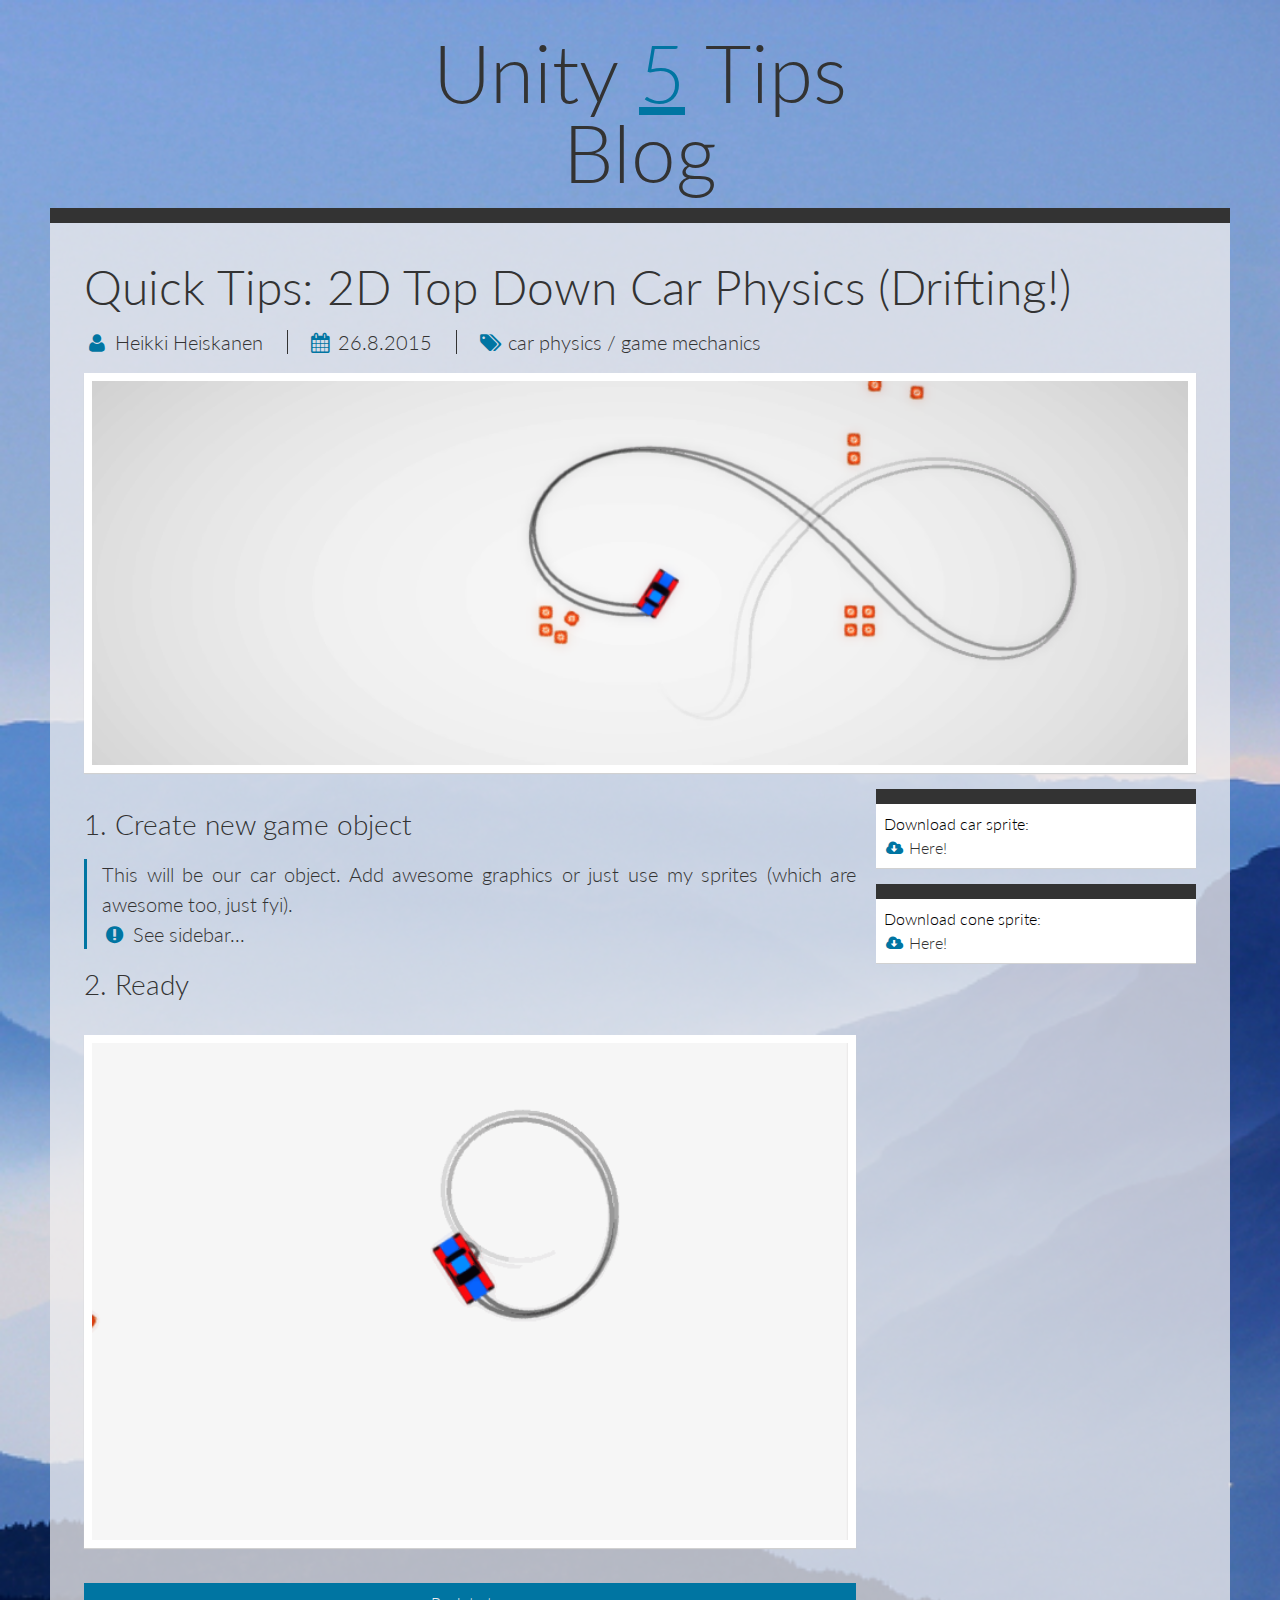
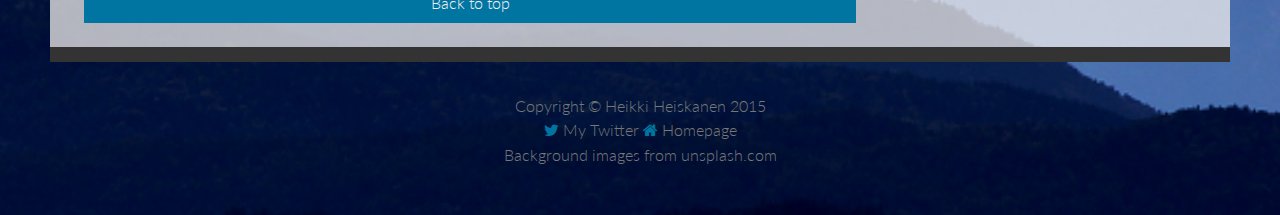
==== 2dcardrift.html @ 42b18392 "vd" ====
<!DOCTYPE html>
<html>
	<head>
		<meta charset='utf-8'>
		<meta http-equiv="X-UA-Compatible" content="chrome=1">
		<meta name="viewport" content="width=device-width, initial-scale=1, minimum-scale=1, maximum-scale=1"/>
		<link href='http://fonts.googleapis.com/css?family=Lato:400,300' rel='stylesheet' type='text/css'>
		<link href='http://fonts.googleapis.com/css?family=Inconsolata' rel='stylesheet' type='text/css'>
		<link rel="stylesheet" type="text/css" href="css/stylesheet.css" media="screen">
		<link rel="stylesheet" type="text/css" href="css/unsemantic.css" media="screen">
		<link rel="stylesheet" href="fa/css/font-awesome.min.css">
		<link rel="shortcut icon" type="image/png" href="images/favicon.png"/>
		<!--[if lt IE 9]>
		<script src="//html5shiv.googlecode.com/svn/trunk/html5.js"></script>
		<![endif]-->
		<title>Unity Blog and Tips</title>
	</head>
	
	<body class="background">
		<div class="grid-container container">
			<!-- Banner -->
			<div class="grid-100 banner">
				<h1><a href="index.html">Unity <span class="blueStyle">5</span> Tips <br>Blog</a></h1>
			</div>
			<!-- post container -->
			<div class="grid-100 grid-parent main_content">
				<!-- single post -->
				<!-- post header -->
				<div class="grid-100 post_header">
					<h2>Quick Tips: 2D Top Down Car Physics (Drifting!)</h2>
				</div>
				<!-- post date -->
				<div class="grid-100 post_date">
					<ul>
						<li><i class="fa fa-user fa-fw"></i> <a href="https://twitter.com/Baserfaz" target="_blank">Heikki Heiskanen</a></li>
						<li><i class="fa fa-calendar fa-fw"></i> 26.8.2015</li>
						<li><i class="fa fa-tags fa-fw"></i> car physics / game mechanics</li>
					</ul>
				</div>
				<!-- post image -->
				<div class="grid-100 post_image">
					<img src="images/topdowncar/01.PNG">
				</div>
				
				<!-- post text -->
				<div class="grid-70 post_text">
					<h3>1. Create new game object</h3>
					<p>This will be our car object. Add awesome graphics or just use my sprites (which are awesome too, just fyi).<br><i class="fa fa-exclamation-circle fa-fw"></i> See sidebar...</p>
					<h3>2. Ready</h3>
					<img src="images/topdowncar/awesome.gif">
				</div>
				
				<!-- post sidebar -->
				<div class="grid-30 sidebar">
					<p>Download car sprite:<br>
					<a href="images/topdowncar/c1.png" target="_blank"><i class="fa fa-cloud-download fa-fw"></i> Here!</a></p>
				</div>
				<div class="grid-30 sidebar">
					<p>Download cone sprite:<br>
					<a href="images/topdowncar/c2.png" target="_blank"><i class="fa fa-cloud-download fa-fw"></i> Here!</a></p>
				</div>
				
				<!-- misc -->
				<div class="grid-70 misc">
					<a href="#top">Back to top</a>
				</div>
			</div>
			
			<!-- footer -->
			<div class="grid-100 footer">
				<p>Copyright &copy; Heikki Heiskanen 2015</p>
				<ul>
					<li><a href="https://twitter.com/Baserfaz" target="_blank"><i class="fa fa-twitter"></i> My Twitter</a></li>
					<li><a href="http://t.co/0btbKLhgQF" target="_blank"><i class="fa fa-home"></i> Homepage</a></li>
				</ul>
				<p><a href="https://unsplash.com/" target="_blank">Background images from unsplash.com</a></p>
			</div>
		
		</div>
	</body>
	
 </html>
---- css/stylesheet.css ----
/* http://meyerweb.com/eric/tools/css/reset/ 
   v2.0 | 20110126
   License: none (public domain)
*/

html, body, div, span, applet, object, iframe,
h1, h2, h3, h4, h5, h6, p, blockquote, pre,
a, abbr, acronym, address, big, cite, code,
del, dfn, em, img, ins, kbd, q, s, samp,
small, strike, strong, sub, sup, tt, var,
b, u, i, center,
dl, dt, dd, ol, ul, li,
fieldset, form, label, legend,
table, caption, tbody, tfoot, thead, tr, th, td,
article, aside, canvas, details, embed, 
figure, figcaption, footer, header, hgroup, 
menu, nav, output, ruby, section, summary,
time, mark, audio, video {
	margin: 0;
	padding: 0;
	border: 0;
	font-size: 100%;
	font: inherit;
	vertical-align: baseline;
}
/* HTML5 display-role reset for older browsers */
article, aside, details, figcaption, figure, 
footer, header, hgroup, menu, nav, section {
	display: block;
}
body {
	line-height: 1;
}
ol, ul {
	list-style: none;
}
blockquote, q {
	quotes: none;
}
blockquote:before, blockquote:after,
q:before, q:after {
	content: '';
	content: none;
}
table {
	border-collapse: collapse;
	border-spacing: 0;
}

/*my stuffs */
a, p, h1, h2, h3, h4, h5, h6, li {
	font-family: 'Lato', sans-serif;
	font-weight: 300;
}

pre {
	font-family: 'Inconsolata', ;
}

* {
	line-height: 1.5;
	box-sizing: border-box;
}

img {
	background: #fff;
	padding: 8px;
	box-shadow: 0px 1px 1px #d1d1d1;
	-webkit-box-shadow: 0px 1px 1px #d1d1d1;
	-moz-box-shadow: 0px 1px 1px #d1d1d1;
}

img:hover {
	opacity: 0.95;
}

pre {
	line-height: 1.5;
	font-size: 1em;
	margin: 1em 0;
	padding: 1em;
	overflow: auto;
	width: auto;
	color: #eee;
	background-color: #333;
}

.background {
	background-image: url('../images/k13.png');
	background-size: cover;
	background-repeat: no-repeat;
	background-position: 50% 0;
}
.container {
	margin: 1em 0;
}

.banner {
	padding: 1em;
	text-align: center;
}

.banner h1 a {
	font-size: 5em;
	color: #333;
}

.banner h1 a:hover {
	text-decoration: underline;
}

.main_content {
	border-top: 15px solid #333;
	border-bottom: 15px solid #333;
	/* background-color: #F0EDEE; */
	background-color: rgba(240, 237, 238, .75); 
	padding: 1.5em !important;
}

.post_display {
	/* background-color: #f9f9f9; */
	background-color: #F5F1ED;
	margin-bottom: 1em;
	padding: 1em !important;

	/* border-radius: 2px;
	-webkit-border-radius: 2px;
	-moz-border-radius: 2px; */
	
	box-shadow: 0px 1px 1px #ccc;
	-webkit-box-shadow: 0px 1px 1px #ccc;
	-moz-box-shadow: 0px 1px 1px #ccc;
}

.post_display img:hover {
	cursor: pointer;
}

.read_more {
	margin: 1em 0;
}

.read_more a {
	line-height: 1.5;
	font-size: 1.25em;
	color: #333;
}

.read_more a:hover {
	text-decoration: underline;
}

.post_header {
	margin: 1em 0;
}
.post_header h2 {
	text-align: left;
	font-size: 3em;
	color: #333;
	display: inline;
}
.post_header a{
	text-align: left;
	font-size: 1em;
	color: #333;
	display: inline;
}

.post_header a:hover {
	text-decoration: underline;
}

.post_image {
	margin-bottom: 1em;
}

.post_image img {
	display: block;
	margin: 0 auto;
	width: 100%;
	height: 400px;
}

.post_date {
	margin: 1em 0;
}

.post_date a {
	color: #333;
}

.post_date a:hover {
	text-decoration: underline;
}

.post_date ul {
    list-style-type: none;
    margin: 0;
    padding: 0;
}

.post_date li {
	display: inline;
	color: #333;
	font-size: 1.25em;
	line-height: 1.5;
	border-left: 1px solid #333;
	padding: 0 1em;
}

.post_date li:first-child {
	border: none;
	padding: 0;
	padding-right: 1em;
}

.post_date p {
	color: #333;
	font-size: 1.25em;
	line-height: 1.5;
}

.post_text {
	margin-bottom: 1em;
}

.post_text img {
	width: 100%;
	margin: 1em 0;
}

.post_text p {
	padding-left: 0.75em;
	border-left: 3px solid #0075A2;
	color: #333;
	line-height: 1.5;
	font-size: 1.25em;
	text-align: justify;
	width: 100%;
}

.post_text h3 {
	line-height: 1.5;
	margin: 0.5em 0;
	font-size: 1.75em;
	color: #333;
}

.sidebar {
	margin-bottom: 1em;
}

.sidebar p {
	border-top: 15px solid #333; 
	background-color: #fff;
	font-size: 1em;
	line-height: 1.5;
	text-align: justify;
	padding: 8px;
	
	box-shadow: 0px 1px 0px #d1d1d1;
	-webkit-box-shadow: 0px 1px 0px #d1d1d1;
	-moz-box-shadow: 0px 1px 0px #d1d1d1;
}

.sidebar a {
	color: #333;
	text-decoration: none;
}

.sidebar a:hover {
	opacity: 0.5;
	text-decoration: underline;
}

.misc_index {
	padding: 0 !important;
}

.misc_index a {
	padding: 0.5em; 
	margin: 0 auto;
	display: block;
	background-color: #0075A2;
	text-align: center;
	line-height: 1.5;
	font-size: 1em;
	text-decoration: none;
	color: #F0EDEE;
}

.misc_index a:hover {
	/* box-shadow: 3px 3px 0 #ccc; */
	opacity: 0.95;
}

.misc a {
	padding: 0.5em; 
	margin: 0 auto;
	display: block;
	background-color: #0075A2;
	text-align: center;
	line-height: 1.5;
	font-size: 1em;
	text-decoration: none;
	color: #F0EDEE;
}

.misc a:hover {
    /* box-shadow: 3px 3px 0 #ccc; */
	opacity: 0.95;
}

.footer {
	line-height: 1.5;
	padding: 2em !important;
	text-align: center;
}

.footer p, a {
	color: #777;
	text-decoration: none;
}

.footer li {
	display: inline;
}

.footer a:hover {
	color: #F0EDEE;
	text-decoration: underline;
}

/* COOL STUFF RIGHTY HERE! */
.blueStyle {
	text-decoration: underline;
	color: #0075A2;
}

.fa {
	color: #0075A2;
}

/*HR STYLEZ */
.style_1 {
	background-color: #0075A2;
	opacity: 0.2;
	border: none;
	height: 5px;
}
.style_2 {
	background-color: #333;
	border: none;
	height: 5px; 
	opacity: 0.1;
	margin: 1em 0;
}

/* OTHER COOL STUFFZ */
::selection {
	background: #252323;
	color: #F5F1ED;
}
::-moz-selection {
	background: #252323;
	color: #F5F1ED;
}
---- css/unsemantic.css ----
/* ================================================================== */
/* This file has a mobile-to-tablet, and tablet-to-desktop breakpoint */
/* ================================================================== */
@media screen and (max-width: 400px) {
  @-ms-viewport {
    width: 320px;
}
}
.clear {
  clear: both;
  display: block;
  overflow: hidden;
  visibility: hidden;
  width: 0;
  height: 0;
}

.grid-container:before, .grid-5:before, .mobile-grid-5:before, .tablet-grid-5:before, .grid-10:before, .mobile-grid-10:before, .tablet-grid-10:before, .grid-15:before, .mobile-grid-15:before, .tablet-grid-15:before, .grid-20:before, .mobile-grid-20:before, .tablet-grid-20:before, .grid-25:before, .mobile-grid-25:before, .tablet-grid-25:before, .grid-30:before, .mobile-grid-30:before, .tablet-grid-30:before, .grid-35:before, .mobile-grid-35:before, .tablet-grid-35:before, .grid-40:before, .mobile-grid-40:before, .tablet-grid-40:before, .grid-45:before, .mobile-grid-45:before, .tablet-grid-45:before, .grid-50:before, .mobile-grid-50:before, .tablet-grid-50:before, .grid-55:before, .mobile-grid-55:before, .tablet-grid-55:before, .grid-60:before, .mobile-grid-60:before, .tablet-grid-60:before, .grid-65:before, .mobile-grid-65:before, .tablet-grid-65:before, .grid-70:before, .mobile-grid-70:before, .tablet-grid-70:before, .grid-75:before, .mobile-grid-75:before, .tablet-grid-75:before, .grid-80:before, .mobile-grid-80:before, .tablet-grid-80:before, .grid-85:before, .mobile-grid-85:before, .tablet-grid-85:before, .grid-90:before, .mobile-grid-90:before, .tablet-grid-90:before, .grid-95:before, .mobile-grid-95:before, .tablet-grid-95:before, .grid-100:before, .mobile-grid-100:before, .tablet-grid-100:before, .grid-33:before, .mobile-grid-33:before, .tablet-grid-33:before, .grid-66:before, .mobile-grid-66:before, .tablet-grid-66:before, .clearfix:before,
.grid-container:after,
.grid-5:after,
.mobile-grid-5:after,
.tablet-grid-5:after,
.grid-10:after,
.mobile-grid-10:after,
.tablet-grid-10:after,
.grid-15:after,
.mobile-grid-15:after,
.tablet-grid-15:after,
.grid-20:after,
.mobile-grid-20:after,
.tablet-grid-20:after,
.grid-25:after,
.mobile-grid-25:after,
.tablet-grid-25:after,
.grid-30:after,
.mobile-grid-30:after,
.tablet-grid-30:after,
.grid-35:after,
.mobile-grid-35:after,
.tablet-grid-35:after,
.grid-40:after,
.mobile-grid-40:after,
.tablet-grid-40:after,
.grid-45:after,
.mobile-grid-45:after,
.tablet-grid-45:after,
.grid-50:after,
.mobile-grid-50:after,
.tablet-grid-50:after,
.grid-55:after,
.mobile-grid-55:after,
.tablet-grid-55:after,
.grid-60:after,
.mobile-grid-60:after,
.tablet-grid-60:after,
.grid-65:after,
.mobile-grid-65:after,
.tablet-grid-65:after,
.grid-70:after,
.mobile-grid-70:after,
.tablet-grid-70:after,
.grid-75:after,
.mobile-grid-75:after,
.tablet-grid-75:after,
.grid-80:after,
.mobile-grid-80:after,
.tablet-grid-80:after,
.grid-85:after,
.mobile-grid-85:after,
.tablet-grid-85:after,
.grid-90:after,
.mobile-grid-90:after,
.tablet-grid-90:after,
.grid-95:after,
.mobile-grid-95:after,
.tablet-grid-95:after,
.grid-100:after,
.mobile-grid-100:after,
.tablet-grid-100:after,
.grid-33:after,
.mobile-grid-33:after,
.tablet-grid-33:after,
.grid-66:after,
.mobile-grid-66:after,
.tablet-grid-66:after,
.clearfix:after {
  content: ".";
  display: block;
  overflow: hidden;
  visibility: hidden;
  font-size: 0;
  line-height: 0;
  width: 0;
  height: 0;
}

.grid-container:after, .grid-5:after, .mobile-grid-5:after, .tablet-grid-5:after, .grid-10:after, .mobile-grid-10:after, .tablet-grid-10:after, .grid-15:after, .mobile-grid-15:after, .tablet-grid-15:after, .grid-20:after, .mobile-grid-20:after, .tablet-grid-20:after, .grid-25:after, .mobile-grid-25:after, .tablet-grid-25:after, .grid-30:after, .mobile-grid-30:after, .tablet-grid-30:after, .grid-35:after, .mobile-grid-35:after, .tablet-grid-35:after, .grid-40:after, .mobile-grid-40:after, .tablet-grid-40:after, .grid-45:after, .mobile-grid-45:after, .tablet-grid-45:after, .grid-50:after, .mobile-grid-50:after, .tablet-grid-50:after, .grid-55:after, .mobile-grid-55:after, .tablet-grid-55:after, .grid-60:after, .mobile-grid-60:after, .tablet-grid-60:after, .grid-65:after, .mobile-grid-65:after, .tablet-grid-65:after, .grid-70:after, .mobile-grid-70:after, .tablet-grid-70:after, .grid-75:after, .mobile-grid-75:after, .tablet-grid-75:after, .grid-80:after, .mobile-grid-80:after, .tablet-grid-80:after, .grid-85:after, .mobile-grid-85:after, .tablet-grid-85:after, .grid-90:after, .mobile-grid-90:after, .tablet-grid-90:after, .grid-95:after, .mobile-grid-95:after, .tablet-grid-95:after, .grid-100:after, .mobile-grid-100:after, .tablet-grid-100:after, .grid-33:after, .mobile-grid-33:after, .tablet-grid-33:after, .grid-66:after, .mobile-grid-66:after, .tablet-grid-66:after, .clearfix:after {
  clear: both;
}

.grid-container, .grid-5, .mobile-grid-5, .tablet-grid-5, .grid-10, .mobile-grid-10, .tablet-grid-10, .grid-15, .mobile-grid-15, .tablet-grid-15, .grid-20, .mobile-grid-20, .tablet-grid-20, .grid-25, .mobile-grid-25, .tablet-grid-25, .grid-30, .mobile-grid-30, .tablet-grid-30, .grid-35, .mobile-grid-35, .tablet-grid-35, .grid-40, .mobile-grid-40, .tablet-grid-40, .grid-45, .mobile-grid-45, .tablet-grid-45, .grid-50, .mobile-grid-50, .tablet-grid-50, .grid-55, .mobile-grid-55, .tablet-grid-55, .grid-60, .mobile-grid-60, .tablet-grid-60, .grid-65, .mobile-grid-65, .tablet-grid-65, .grid-70, .mobile-grid-70, .tablet-grid-70, .grid-75, .mobile-grid-75, .tablet-grid-75, .grid-80, .mobile-grid-80, .tablet-grid-80, .grid-85, .mobile-grid-85, .tablet-grid-85, .grid-90, .mobile-grid-90, .tablet-grid-90, .grid-95, .mobile-grid-95, .tablet-grid-95, .grid-100, .mobile-grid-100, .tablet-grid-100, .grid-33, .mobile-grid-33, .tablet-grid-33, .grid-66, .mobile-grid-66, .tablet-grid-66, .clearfix {
  /* <IE7> */
  *zoom: 1;
  /* </IE7> */
}

.grid-container {
  margin-left: auto;
  margin-right: auto;
  max-width: 1200px;
  padding-left: 10px;
  padding-right: 10px;
}

.grid-5, .mobile-grid-5, .tablet-grid-5, .grid-10, .mobile-grid-10, .tablet-grid-10, .grid-15, .mobile-grid-15, .tablet-grid-15, .grid-20, .mobile-grid-20, .tablet-grid-20, .grid-25, .mobile-grid-25, .tablet-grid-25, .grid-30, .mobile-grid-30, .tablet-grid-30, .grid-35, .mobile-grid-35, .tablet-grid-35, .grid-40, .mobile-grid-40, .tablet-grid-40, .grid-45, .mobile-grid-45, .tablet-grid-45, .grid-50, .mobile-grid-50, .tablet-grid-50, .grid-55, .mobile-grid-55, .tablet-grid-55, .grid-60, .mobile-grid-60, .tablet-grid-60, .grid-65, .mobile-grid-65, .tablet-grid-65, .grid-70, .mobile-grid-70, .tablet-grid-70, .grid-75, .mobile-grid-75, .tablet-grid-75, .grid-80, .mobile-grid-80, .tablet-grid-80, .grid-85, .mobile-grid-85, .tablet-grid-85, .grid-90, .mobile-grid-90, .tablet-grid-90, .grid-95, .mobile-grid-95, .tablet-grid-95, .grid-100, .mobile-grid-100, .tablet-grid-100, .grid-33, .mobile-grid-33, .tablet-grid-33, .grid-66, .mobile-grid-66, .tablet-grid-66 {
  -moz-box-sizing: border-box;
  -webkit-box-sizing: border-box;
  box-sizing: border-box;
  padding-left: 10px;
  padding-right: 10px;
  /* <IE7> */
  *padding-left: 0;
  *padding-right: 0;
  /* </IE7> */
}
.grid-5 > *, .mobile-grid-5 > *, .tablet-grid-5 > *, .grid-10 > *, .mobile-grid-10 > *, .tablet-grid-10 > *, .grid-15 > *, .mobile-grid-15 > *, .tablet-grid-15 > *, .grid-20 > *, .mobile-grid-20 > *, .tablet-grid-20 > *, .grid-25 > *, .mobile-grid-25 > *, .tablet-grid-25 > *, .grid-30 > *, .mobile-grid-30 > *, .tablet-grid-30 > *, .grid-35 > *, .mobile-grid-35 > *, .tablet-grid-35 > *, .grid-40 > *, .mobile-grid-40 > *, .tablet-grid-40 > *, .grid-45 > *, .mobile-grid-45 > *, .tablet-grid-45 > *, .grid-50 > *, .mobile-grid-50 > *, .tablet-grid-50 > *, .grid-55 > *, .mobile-grid-55 > *, .tablet-grid-55 > *, .grid-60 > *, .mobile-grid-60 > *, .tablet-grid-60 > *, .grid-65 > *, .mobile-grid-65 > *, .tablet-grid-65 > *, .grid-70 > *, .mobile-grid-70 > *, .tablet-grid-70 > *, .grid-75 > *, .mobile-grid-75 > *, .tablet-grid-75 > *, .grid-80 > *, .mobile-grid-80 > *, .tablet-grid-80 > *, .grid-85 > *, .mobile-grid-85 > *, .tablet-grid-85 > *, .grid-90 > *, .mobile-grid-90 > *, .tablet-grid-90 > *, .grid-95 > *, .mobile-grid-95 > *, .tablet-grid-95 > *, .grid-100 > *, .mobile-grid-100 > *, .tablet-grid-100 > *, .grid-33 > *, .mobile-grid-33 > *, .tablet-grid-33 > *, .grid-66 > *, .mobile-grid-66 > *, .tablet-grid-66 > * {
  /* <IE7> */
  *margin-left: expression((!this.className.match(/grid-[1-9]/) && this.currentStyle.display === "block" && this.currentStyle.width === "auto") && "10px");
  *margin-right: expression((!this.className.match(/grid-[1-9]/) && this.currentStyle.display === "block" && this.currentStyle.width === "auto") && "10px");
  /* </IE7> */
}

.grid-parent {
  padding-left: 0;
  padding-right: 0;
}

@media screen and (max-width: 767px) {
  .mobile-push-5, .mobile-pull-5, .mobile-push-10, .mobile-pull-10, .mobile-push-15, .mobile-pull-15, .mobile-push-20, .mobile-pull-20, .mobile-push-25, .mobile-pull-25, .mobile-push-30, .mobile-pull-30, .mobile-push-35, .mobile-pull-35, .mobile-push-40, .mobile-pull-40, .mobile-push-45, .mobile-pull-45, .mobile-push-50, .mobile-pull-50, .mobile-push-55, .mobile-pull-55, .mobile-push-60, .mobile-pull-60, .mobile-push-65, .mobile-pull-65, .mobile-push-70, .mobile-pull-70, .mobile-push-75, .mobile-pull-75, .mobile-push-80, .mobile-pull-80, .mobile-push-85, .mobile-pull-85, .mobile-push-90, .mobile-pull-90, .mobile-push-95, .mobile-pull-95, .mobile-push-33, .mobile-pull-33, .mobile-push-66, .mobile-pull-66 {
    position: relative;
  }

  .hide-on-mobile {
    display: none !important;
  }

  .mobile-grid-5 {
    float: left;
    width: 5%;
    /* <IE7> */
    *width: expression(Math.floor(0.05 * (this.parentNode.offsetWidth - parseFloat(this.parentNode.currentStyle.paddingLeft) - parseFloat(this.parentNode.currentStyle.paddingRight))) + "px");
    /* </IE7> */
  }

  .mobile-prefix-5 {
    margin-left: 5%;
  }

  .mobile-suffix-5 {
    margin-right: 5%;
  }

  .mobile-push-5 {
    left: 5%;
    /* <IE7> */
    *left: expression(Math.floor(0.05 * (this.parentNode.offsetWidth - parseFloat(this.parentNode.currentStyle.paddingLeft) - parseFloat(this.parentNode.currentStyle.paddingRight))) + "px");
    /* </IE7> */
  }

  .mobile-pull-5 {
    left: -5%;
    /* <IE7> */
    *left: expression(Math.floor(-0.05 * (this.parentNode.offsetWidth - parseFloat(this.parentNode.currentStyle.paddingLeft) - parseFloat(this.parentNode.currentStyle.paddingRight))) + "px");
    /* </IE7> */
  }

  .mobile-grid-10 {
    float: left;
    width: 10%;
    /* <IE7> */
    *width: expression(Math.floor(0.1 * (this.parentNode.offsetWidth - parseFloat(this.parentNode.currentStyle.paddingLeft) - parseFloat(this.parentNode.currentStyle.paddingRight))) + "px");
    /* </IE7> */
  }

  .mobile-prefix-10 {
    margin-left: 10%;
  }

  .mobile-suffix-10 {
    margin-right: 10%;
  }

  .mobile-push-10 {
    left: 10%;
    /* <IE7> */
    *left: expression(Math.floor(0.1 * (this.parentNode.offsetWidth - parseFloat(this.parentNode.currentStyle.paddingLeft) - parseFloat(this.parentNode.currentStyle.paddingRight))) + "px");
    /* </IE7> */
  }

  .mobile-pull-10 {
    left: -10%;
    /* <IE7> */
    *left: expression(Math.floor(-0.1 * (this.parentNode.offsetWidth - parseFloat(this.parentNode.currentStyle.paddingLeft) - parseFloat(this.parentNode.currentStyle.paddingRight))) + "px");
    /* </IE7> */
  }

  .mobile-grid-15 {
    float: left;
    width: 15%;
    /* <IE7> */
    *width: expression(Math.floor(0.15 * (this.parentNode.offsetWidth - parseFloat(this.parentNode.currentStyle.paddingLeft) - parseFloat(this.parentNode.currentStyle.paddingRight))) + "px");
    /* </IE7> */
  }

  .mobile-prefix-15 {
    margin-left: 15%;
  }

  .mobile-suffix-15 {
    margin-right: 15%;
  }

  .mobile-push-15 {
    left: 15%;
    /* <IE7> */
    *left: expression(Math.floor(0.15 * (this.parentNode.offsetWidth - parseFloat(this.parentNode.currentStyle.paddingLeft) - parseFloat(this.parentNode.currentStyle.paddingRight))) + "px");
    /* </IE7> */
  }

  .mobile-pull-15 {
    left: -15%;
    /* <IE7> */
    *left: expression(Math.floor(-0.15 * (this.parentNode.offsetWidth - parseFloat(this.parentNode.currentStyle.paddingLeft) - parseFloat(this.parentNode.currentStyle.paddingRight))) + "px");
    /* </IE7> */
  }

  .mobile-grid-20 {
    float: left;
    width: 20%;
    /* <IE7> */
    *width: expression(Math.floor(0.2 * (this.parentNode.offsetWidth - parseFloat(this.parentNode.currentStyle.paddingLeft) - parseFloat(this.parentNode.currentStyle.paddingRight))) + "px");
    /* </IE7> */
  }

  .mobile-prefix-20 {
    margin-left: 20%;
  }

  .mobile-suffix-20 {
    margin-right: 20%;
  }

  .mobile-push-20 {
    left: 20%;
    /* <IE7> */
    *left: expression(Math.floor(0.2 * (this.parentNode.offsetWidth - parseFloat(this.parentNode.currentStyle.paddingLeft) - parseFloat(this.parentNode.currentStyle.paddingRight))) + "px");
    /* </IE7> */
  }

  .mobile-pull-20 {
    left: -20%;
    /* <IE7> */
    *left: expression(Math.floor(-0.2 * (this.parentNode.offsetWidth - parseFloat(this.parentNode.currentStyle.paddingLeft) - parseFloat(this.parentNode.currentStyle.paddingRight))) + "px");
    /* </IE7> */
  }

  .mobile-grid-25 {
    float: left;
    width: 25%;
    /* <IE7> */
    *width: expression(Math.floor(0.25 * (this.parentNode.offsetWidth - parseFloat(this.parentNode.currentStyle.paddingLeft) - parseFloat(this.parentNode.currentStyle.paddingRight))) + "px");
    /* </IE7> */
  }

  .mobile-prefix-25 {
    margin-left: 25%;
  }

  .mobile-suffix-25 {
    margin-right: 25%;
  }

  .mobile-push-25 {
    left: 25%;
    /* <IE7> */
    *left: expression(Math.floor(0.25 * (this.parentNode.offsetWidth - parseFloat(this.parentNode.currentStyle.paddingLeft) - parseFloat(this.parentNode.currentStyle.paddingRight))) + "px");
    /* </IE7> */
  }

  .mobile-pull-25 {
    left: -25%;
    /* <IE7> */
    *left: expression(Math.floor(-0.25 * (this.parentNode.offsetWidth - parseFloat(this.parentNode.currentStyle.paddingLeft) - parseFloat(this.parentNode.currentStyle.paddingRight))) + "px");
    /* </IE7> */
  }

  .mobile-grid-30 {
    float: left;
    width: 30%;
    /* <IE7> */
    *width: expression(Math.floor(0.3 * (this.parentNode.offsetWidth - parseFloat(this.parentNode.currentStyle.paddingLeft) - parseFloat(this.parentNode.currentStyle.paddingRight))) + "px");
    /* </IE7> */
  }

  .mobile-prefix-30 {
    margin-left: 30%;
  }

  .mobile-suffix-30 {
    margin-right: 30%;
  }

  .mobile-push-30 {
    left: 30%;
    /* <IE7> */
    *left: expression(Math.floor(0.3 * (this.parentNode.offsetWidth - parseFloat(this.parentNode.currentStyle.paddingLeft) - parseFloat(this.parentNode.currentStyle.paddingRight))) + "px");
    /* </IE7> */
  }

  .mobile-pull-30 {
    left: -30%;
    /* <IE7> */
    *left: expression(Math.floor(-0.3 * (this.parentNode.offsetWidth - parseFloat(this.parentNode.currentStyle.paddingLeft) - parseFloat(this.parentNode.currentStyle.paddingRight))) + "px");
    /* </IE7> */
  }

  .mobile-grid-35 {
    float: left;
    width: 35%;
    /* <IE7> */
    *width: expression(Math.floor(0.35 * (this.parentNode.offsetWidth - parseFloat(this.parentNode.currentStyle.paddingLeft) - parseFloat(this.parentNode.currentStyle.paddingRight))) + "px");
    /* </IE7> */
  }

  .mobile-prefix-35 {
    margin-left: 35%;
  }

  .mobile-suffix-35 {
    margin-right: 35%;
  }

  .mobile-push-35 {
    left: 35%;
    /* <IE7> */
    *left: expression(Math.floor(0.35 * (this.parentNode.offsetWidth - parseFloat(this.parentNode.currentStyle.paddingLeft) - parseFloat(this.parentNode.currentStyle.paddingRight))) + "px");
    /* </IE7> */
  }

  .mobile-pull-35 {
    left: -35%;
    /* <IE7> */
    *left: expression(Math.floor(-0.35 * (this.parentNode.offsetWidth - parseFloat(this.parentNode.currentStyle.paddingLeft) - parseFloat(this.parentNode.currentStyle.paddingRight))) + "px");
    /* </IE7> */
  }

  .mobile-grid-40 {
    float: left;
    width: 40%;
    /* <IE7> */
    *width: expression(Math.floor(0.4 * (this.parentNode.offsetWidth - parseFloat(this.parentNode.currentStyle.paddingLeft) - parseFloat(this.parentNode.currentStyle.paddingRight))) + "px");
    /* </IE7> */
  }

  .mobile-prefix-40 {
    margin-left: 40%;
  }

  .mobile-suffix-40 {
    margin-right: 40%;
  }

  .mobile-push-40 {
    left: 40%;
    /* <IE7> */
    *left: expression(Math.floor(0.4 * (this.parentNode.offsetWidth - parseFloat(this.parentNode.currentStyle.paddingLeft) - parseFloat(this.parentNode.currentStyle.paddingRight))) + "px");
    /* </IE7> */
  }

  .mobile-pull-40 {
    left: -40%;
    /* <IE7> */
    *left: expression(Math.floor(-0.4 * (this.parentNode.offsetWidth - parseFloat(this.parentNode.currentStyle.paddingLeft) - parseFloat(this.parentNode.currentStyle.paddingRight))) + "px");
    /* </IE7> */
  }

  .mobile-grid-45 {
    float: left;
    width: 45%;
    /* <IE7> */
    *width: expression(Math.floor(0.45 * (this.parentNode.offsetWidth - parseFloat(this.parentNode.currentStyle.paddingLeft) - parseFloat(this.parentNode.currentStyle.paddingRight))) + "px");
    /* </IE7> */
  }

  .mobile-prefix-45 {
    margin-left: 45%;
  }

  .mobile-suffix-45 {
    margin-right: 45%;
  }

  .mobile-push-45 {
    left: 45%;
    /* <IE7> */
    *left: expression(Math.floor(0.45 * (this.parentNode.offsetWidth - parseFloat(this.parentNode.currentStyle.paddingLeft) - parseFloat(this.parentNode.currentStyle.paddingRight))) + "px");
    /* </IE7> */
  }

  .mobile-pull-45 {
    left: -45%;
    /* <IE7> */
    *left: expression(Math.floor(-0.45 * (this.parentNode.offsetWidth - parseFloat(this.parentNode.currentStyle.paddingLeft) - parseFloat(this.parentNode.currentStyle.paddingRight))) + "px");
    /* </IE7> */
  }

  .mobile-grid-50 {
    float: left;
    width: 50%;
    /* <IE7> */
    *width: expression(Math.floor(0.5 * (this.parentNode.offsetWidth - parseFloat(this.parentNode.currentStyle.paddingLeft) - parseFloat(this.parentNode.currentStyle.paddingRight))) + "px");
    /* </IE7> */
  }

  .mobile-prefix-50 {
    margin-left: 50%;
  }

  .mobile-suffix-50 {
    margin-right: 50%;
  }

  .mobile-push-50 {
    left: 50%;
    /* <IE7> */
    *left: expression(Math.floor(0.5 * (this.parentNode.offsetWidth - parseFloat(this.parentNode.currentStyle.paddingLeft) - parseFloat(this.parentNode.currentStyle.paddingRight))) + "px");
    /* </IE7> */
  }

  .mobile-pull-50 {
    left: -50%;
    /* <IE7> */
    *left: expression(Math.floor(-0.5 * (this.parentNode.offsetWidth - parseFloat(this.parentNode.currentStyle.paddingLeft) - parseFloat(this.parentNode.currentStyle.paddingRight))) + "px");
    /* </IE7> */
  }

  .mobile-grid-55 {
    float: left;
    width: 55%;
    /* <IE7> */
    *width: expression(Math.floor(0.55 * (this.parentNode.offsetWidth - parseFloat(this.parentNode.currentStyle.paddingLeft) - parseFloat(this.parentNode.currentStyle.paddingRight))) + "px");
    /* </IE7> */
  }

  .mobile-prefix-55 {
    margin-left: 55%;
  }

  .mobile-suffix-55 {
    margin-right: 55%;
  }

  .mobile-push-55 {
    left: 55%;
    /* <IE7> */
    *left: expression(Math.floor(0.55 * (this.parentNode.offsetWidth - parseFloat(this.parentNode.currentStyle.paddingLeft) - parseFloat(this.parentNode.currentStyle.paddingRight))) + "px");
    /* </IE7> */
  }

  .mobile-pull-55 {
    left: -55%;
    /* <IE7> */
    *left: expression(Math.floor(-0.55 * (this.parentNode.offsetWidth - parseFloat(this.parentNode.currentStyle.paddingLeft) - parseFloat(this.parentNode.currentStyle.paddingRight))) + "px");
    /* </IE7> */
  }

  .mobile-grid-60 {
    float: left;
    width: 60%;
    /* <IE7> */
    *width: expression(Math.floor(0.6 * (this.parentNode.offsetWidth - parseFloat(this.parentNode.currentStyle.paddingLeft) - parseFloat(this.parentNode.currentStyle.paddingRight))) + "px");
    /* </IE7> */
  }

  .mobile-prefix-60 {
    margin-left: 60%;
  }

  .mobile-suffix-60 {
    margin-right: 60%;
  }

  .mobile-push-60 {
    left: 60%;
    /* <IE7> */
    *left: expression(Math.floor(0.6 * (this.parentNode.offsetWidth - parseFloat(this.parentNode.currentStyle.paddingLeft) - parseFloat(this.parentNode.currentStyle.paddingRight))) + "px");
    /* </IE7> */
  }

  .mobile-pull-60 {
    left: -60%;
    /* <IE7> */
    *left: expression(Math.floor(-0.6 * (this.parentNode.offsetWidth - parseFloat(this.parentNode.currentStyle.paddingLeft) - parseFloat(this.parentNode.currentStyle.paddingRight))) + "px");
    /* </IE7> */
  }

  .mobile-grid-65 {
    float: left;
    width: 65%;
    /* <IE7> */
    *width: expression(Math.floor(0.65 * (this.parentNode.offsetWidth - parseFloat(this.parentNode.currentStyle.paddingLeft) - parseFloat(this.parentNode.currentStyle.paddingRight))) + "px");
    /* </IE7> */
  }

  .mobile-prefix-65 {
    margin-left: 65%;
  }

  .mobile-suffix-65 {
    margin-right: 65%;
  }

  .mobile-push-65 {
    left: 65%;
    /* <IE7> */
    *left: expression(Math.floor(0.65 * (this.parentNode.offsetWidth - parseFloat(this.parentNode.currentStyle.paddingLeft) - parseFloat(this.parentNode.currentStyle.paddingRight))) + "px");
    /* </IE7> */
  }

  .mobile-pull-65 {
    left: -65%;
    /* <IE7> */
    *left: expression(Math.floor(-0.65 * (this.parentNode.offsetWidth - parseFloat(this.parentNode.currentStyle.paddingLeft) - parseFloat(this.parentNode.currentStyle.paddingRight))) + "px");
    /* </IE7> */
  }

  .mobile-grid-70 {
    float: left;
    width: 70%;
    /* <IE7> */
    *width: expression(Math.floor(0.7 * (this.parentNode.offsetWidth - parseFloat(this.parentNode.currentStyle.paddingLeft) - parseFloat(this.parentNode.currentStyle.paddingRight))) + "px");
    /* </IE7> */
  }

  .mobile-prefix-70 {
    margin-left: 70%;
  }

  .mobile-suffix-70 {
    margin-right: 70%;
  }

  .mobile-push-70 {
    left: 70%;
    /* <IE7> */
    *left: expression(Math.floor(0.7 * (this.parentNode.offsetWidth - parseFloat(this.parentNode.currentStyle.paddingLeft) - parseFloat(this.parentNode.currentStyle.paddingRight))) + "px");
    /* </IE7> */
  }

  .mobile-pull-70 {
    left: -70%;
    /* <IE7> */
    *left: expression(Math.floor(-0.7 * (this.parentNode.offsetWidth - parseFloat(this.parentNode.currentStyle.paddingLeft) - parseFloat(this.parentNode.currentStyle.paddingRight))) + "px");
    /* </IE7> */
  }

  .mobile-grid-75 {
    float: left;
    width: 75%;
    /* <IE7> */
    *width: expression(Math.floor(0.75 * (this.parentNode.offsetWidth - parseFloat(this.parentNode.currentStyle.paddingLeft) - parseFloat(this.parentNode.currentStyle.paddingRight))) + "px");
    /* </IE7> */
  }

  .mobile-prefix-75 {
    margin-left: 75%;
  }

  .mobile-suffix-75 {
    margin-right: 75%;
  }

  .mobile-push-75 {
    left: 75%;
    /* <IE7> */
    *left: expression(Math.floor(0.75 * (this.parentNode.offsetWidth - parseFloat(this.parentNode.currentStyle.paddingLeft) - parseFloat(this.parentNode.currentStyle.paddingRight))) + "px");
    /* </IE7> */
  }

  .mobile-pull-75 {
    left: -75%;
    /* <IE7> */
    *left: expression(Math.floor(-0.75 * (this.parentNode.offsetWidth - parseFloat(this.parentNode.currentStyle.paddingLeft) - parseFloat(this.parentNode.currentStyle.paddingRight))) + "px");
    /* </IE7> */
  }

  .mobile-grid-80 {
    float: left;
    width: 80%;
    /* <IE7> */
    *width: expression(Math.floor(0.8 * (this.parentNode.offsetWidth - parseFloat(this.parentNode.currentStyle.paddingLeft) - parseFloat(this.parentNode.currentStyle.paddingRight))) + "px");
    /* </IE7> */
  }

  .mobile-prefix-80 {
    margin-left: 80%;
  }

  .mobile-suffix-80 {
    margin-right: 80%;
  }

  .mobile-push-80 {
    left: 80%;
    /* <IE7> */
    *left: expression(Math.floor(0.8 * (this.parentNode.offsetWidth - parseFloat(this.parentNode.currentStyle.paddingLeft) - parseFloat(this.parentNode.currentStyle.paddingRight))) + "px");
    /* </IE7> */
  }

  .mobile-pull-80 {
    left: -80%;
    /* <IE7> */
    *left: expression(Math.floor(-0.8 * (this.parentNode.offsetWidth - parseFloat(this.parentNode.currentStyle.paddingLeft) - parseFloat(this.parentNode.currentStyle.paddingRight))) + "px");
    /* </IE7> */
  }

  .mobile-grid-85 {
    float: left;
    width: 85%;
    /* <IE7> */
    *width: expression(Math.floor(0.85 * (this.parentNode.offsetWidth - parseFloat(this.parentNode.currentStyle.paddingLeft) - parseFloat(this.parentNode.currentStyle.paddingRight))) + "px");
    /* </IE7> */
  }

  .mobile-prefix-85 {
    margin-left: 85%;
  }

  .mobile-suffix-85 {
    margin-right: 85%;
  }

  .mobile-push-85 {
    left: 85%;
    /* <IE7> */
    *left: expression(Math.floor(0.85 * (this.parentNode.offsetWidth - parseFloat(this.parentNode.currentStyle.paddingLeft) - parseFloat(this.parentNode.currentStyle.paddingRight))) + "px");
    /* </IE7> */
  }

  .mobile-pull-85 {
    left: -85%;
    /* <IE7> */
    *left: expression(Math.floor(-0.85 * (this.parentNode.offsetWidth - parseFloat(this.parentNode.currentStyle.paddingLeft) - parseFloat(this.parentNode.currentStyle.paddingRight))) + "px");
    /* </IE7> */
  }

  .mobile-grid-90 {
    float: left;
    width: 90%;
    /* <IE7> */
    *width: expression(Math.floor(0.9 * (this.parentNode.offsetWidth - parseFloat(this.parentNode.currentStyle.paddingLeft) - parseFloat(this.parentNode.currentStyle.paddingRight))) + "px");
    /* </IE7> */
  }

  .mobile-prefix-90 {
    margin-left: 90%;
  }

  .mobile-suffix-90 {
    margin-right: 90%;
  }

  .mobile-push-90 {
    left: 90%;
    /* <IE7> */
    *left: expression(Math.floor(0.9 * (this.parentNode.offsetWidth - parseFloat(this.parentNode.currentStyle.paddingLeft) - parseFloat(this.parentNode.currentStyle.paddingRight))) + "px");
    /* </IE7> */
  }

  .mobile-pull-90 {
    left: -90%;
    /* <IE7> */
    *left: expression(Math.floor(-0.9 * (this.parentNode.offsetWidth - parseFloat(this.parentNode.currentStyle.paddingLeft) - parseFloat(this.parentNode.currentStyle.paddingRight))) + "px");
    /* </IE7> */
  }

  .mobile-grid-95 {
    float: left;
    width: 95%;
    /* <IE7> */
    *width: expression(Math.floor(0.95 * (this.parentNode.offsetWidth - parseFloat(this.parentNode.currentStyle.paddingLeft) - parseFloat(this.parentNode.currentStyle.paddingRight))) + "px");
    /* </IE7> */
  }

  .mobile-prefix-95 {
    margin-left: 95%;
  }

  .mobile-suffix-95 {
    margin-right: 95%;
  }

  .mobile-push-95 {
    left: 95%;
    /* <IE7> */
    *left: expression(Math.floor(0.95 * (this.parentNode.offsetWidth - parseFloat(this.parentNode.currentStyle.paddingLeft) - parseFloat(this.parentNode.currentStyle.paddingRight))) + "px");
    /* </IE7> */
  }

  .mobile-pull-95 {
    left: -95%;
    /* <IE7> */
    *left: expression(Math.floor(-0.95 * (this.parentNode.offsetWidth - parseFloat(this.parentNode.currentStyle.paddingLeft) - parseFloat(this.parentNode.currentStyle.paddingRight))) + "px");
    /* </IE7> */
  }

  .mobile-grid-33 {
    float: left;
    width: 33.33333%;
    /* <IE7> */
    *width: expression(Math.floor(0.33333 * (this.parentNode.offsetWidth - parseFloat(this.parentNode.currentStyle.paddingLeft) - parseFloat(this.parentNode.currentStyle.paddingRight))) + "px");
    /* </IE7> */
  }

  .mobile-prefix-33 {
    margin-left: 33.33333%;
  }

  .mobile-suffix-33 {
    margin-right: 33.33333%;
  }

  .mobile-push-33 {
    left: 33.33333%;
    /* <IE7> */
    *left: expression(Math.floor(0.33333 * (this.parentNode.offsetWidth - parseFloat(this.parentNode.currentStyle.paddingLeft) - parseFloat(this.parentNode.currentStyle.paddingRight))) + "px");
    /* </IE7> */
  }

  .mobile-pull-33 {
    left: -33.33333%;
    /* <IE7> */
    *left: expression(Math.floor(-0.33333 * (this.parentNode.offsetWidth - parseFloat(this.parentNode.currentStyle.paddingLeft) - parseFloat(this.parentNode.currentStyle.paddingRight))) + "px");
    /* </IE7> */
  }

  .mobile-grid-66 {
    float: left;
    width: 66.66667%;
    /* <IE7> */
    *width: expression(Math.floor(0.66667 * (this.parentNode.offsetWidth - parseFloat(this.parentNode.currentStyle.paddingLeft) - parseFloat(this.parentNode.currentStyle.paddingRight))) + "px");
    /* </IE7> */
  }

  .mobile-prefix-66 {
    margin-left: 66.66667%;
  }

  .mobile-suffix-66 {
    margin-right: 66.66667%;
  }

  .mobile-push-66 {
    left: 66.66667%;
    /* <IE7> */
    *left: expression(Math.floor(0.66667 * (this.parentNode.offsetWidth - parseFloat(this.parentNode.currentStyle.paddingLeft) - parseFloat(this.parentNode.currentStyle.paddingRight))) + "px");
    /* </IE7> */
  }

  .mobile-pull-66 {
    left: -66.66667%;
    /* <IE7> */
    *left: expression(Math.floor(-0.66667 * (this.parentNode.offsetWidth - parseFloat(this.parentNode.currentStyle.paddingLeft) - parseFloat(this.parentNode.currentStyle.paddingRight))) + "px");
    /* </IE7> */
  }

  .mobile-grid-100 {
    clear: both;
    width: 100%;
  }
}
@media screen and (min-width: 768px) and (max-width: 1024px) {
  .tablet-push-5, .tablet-pull-5, .tablet-push-10, .tablet-pull-10, .tablet-push-15, .tablet-pull-15, .tablet-push-20, .tablet-pull-20, .tablet-push-25, .tablet-pull-25, .tablet-push-30, .tablet-pull-30, .tablet-push-35, .tablet-pull-35, .tablet-push-40, .tablet-pull-40, .tablet-push-45, .tablet-pull-45, .tablet-push-50, .tablet-pull-50, .tablet-push-55, .tablet-pull-55, .tablet-push-60, .tablet-pull-60, .tablet-push-65, .tablet-pull-65, .tablet-push-70, .tablet-pull-70, .tablet-push-75, .tablet-pull-75, .tablet-push-80, .tablet-pull-80, .tablet-push-85, .tablet-pull-85, .tablet-push-90, .tablet-pull-90, .tablet-push-95, .tablet-pull-95, .tablet-push-33, .tablet-pull-33, .tablet-push-66, .tablet-pull-66 {
    position: relative;
  }

  .hide-on-tablet {
    display: none !important;
  }

  .tablet-grid-5 {
    float: left;
    width: 5%;
    /* <IE7> */
    *width: expression(Math.floor(0.05 * (this.parentNode.offsetWidth - parseFloat(this.parentNode.currentStyle.paddingLeft) - parseFloat(this.parentNode.currentStyle.paddingRight))) + "px");
    /* </IE7> */
  }

  .tablet-prefix-5 {
    margin-left: 5%;
  }

  .tablet-suffix-5 {
    margin-right: 5%;
  }

  .tablet-push-5 {
    left: 5%;
    /* <IE7> */
    *left: expression(Math.floor(0.05 * (this.parentNode.offsetWidth - parseFloat(this.parentNode.currentStyle.paddingLeft) - parseFloat(this.parentNode.currentStyle.paddingRight))) + "px");
    /* </IE7> */
  }

  .tablet-pull-5 {
    left: -5%;
    /* <IE7> */
    *left: expression(Math.floor(-0.05 * (this.parentNode.offsetWidth - parseFloat(this.parentNode.currentStyle.paddingLeft) - parseFloat(this.parentNode.currentStyle.paddingRight))) + "px");
    /* </IE7> */
  }

  .tablet-grid-10 {
    float: left;
    width: 10%;
    /* <IE7> */
    *width: expression(Math.floor(0.1 * (this.parentNode.offsetWidth - parseFloat(this.parentNode.currentStyle.paddingLeft) - parseFloat(this.parentNode.currentStyle.paddingRight))) + "px");
    /* </IE7> */
  }

  .tablet-prefix-10 {
    margin-left: 10%;
  }

  .tablet-suffix-10 {
    margin-right: 10%;
  }

  .tablet-push-10 {
    left: 10%;
    /* <IE7> */
    *left: expression(Math.floor(0.1 * (this.parentNode.offsetWidth - parseFloat(this.parentNode.currentStyle.paddingLeft) - parseFloat(this.parentNode.currentStyle.paddingRight))) + "px");
    /* </IE7> */
  }

  .tablet-pull-10 {
    left: -10%;
    /* <IE7> */
    *left: expression(Math.floor(-0.1 * (this.parentNode.offsetWidth - parseFloat(this.parentNode.currentStyle.paddingLeft) - parseFloat(this.parentNode.currentStyle.paddingRight))) + "px");
    /* </IE7> */
  }

  .tablet-grid-15 {
    float: left;
    width: 15%;
    /* <IE7> */
    *width: expression(Math.floor(0.15 * (this.parentNode.offsetWidth - parseFloat(this.parentNode.currentStyle.paddingLeft) - parseFloat(this.parentNode.currentStyle.paddingRight))) + "px");
    /* </IE7> */
  }

  .tablet-prefix-15 {
    margin-left: 15%;
  }

  .tablet-suffix-15 {
    margin-right: 15%;
  }

  .tablet-push-15 {
    left: 15%;
    /* <IE7> */
    *left: expression(Math.floor(0.15 * (this.parentNode.offsetWidth - parseFloat(this.parentNode.currentStyle.paddingLeft) - parseFloat(this.parentNode.currentStyle.paddingRight))) + "px");
    /* </IE7> */
  }

  .tablet-pull-15 {
    left: -15%;
    /* <IE7> */
    *left: expression(Math.floor(-0.15 * (this.parentNode.offsetWidth - parseFloat(this.parentNode.currentStyle.paddingLeft) - parseFloat(this.parentNode.currentStyle.paddingRight))) + "px");
    /* </IE7> */
  }

  .tablet-grid-20 {
    float: left;
    width: 20%;
    /* <IE7> */
    *width: expression(Math.floor(0.2 * (this.parentNode.offsetWidth - parseFloat(this.parentNode.currentStyle.paddingLeft) - parseFloat(this.parentNode.currentStyle.paddingRight))) + "px");
    /* </IE7> */
  }

  .tablet-prefix-20 {
    margin-left: 20%;
  }

  .tablet-suffix-20 {
    margin-right: 20%;
  }

  .tablet-push-20 {
    left: 20%;
    /* <IE7> */
    *left: expression(Math.floor(0.2 * (this.parentNode.offsetWidth - parseFloat(this.parentNode.currentStyle.paddingLeft) - parseFloat(this.parentNode.currentStyle.paddingRight))) + "px");
    /* </IE7> */
  }

  .tablet-pull-20 {
    left: -20%;
    /* <IE7> */
    *left: expression(Math.floor(-0.2 * (this.parentNode.offsetWidth - parseFloat(this.parentNode.currentStyle.paddingLeft) - parseFloat(this.parentNode.currentStyle.paddingRight))) + "px");
    /* </IE7> */
  }

  .tablet-grid-25 {
    float: left;
    width: 25%;
    /* <IE7> */
    *width: expression(Math.floor(0.25 * (this.parentNode.offsetWidth - parseFloat(this.parentNode.currentStyle.paddingLeft) - parseFloat(this.parentNode.currentStyle.paddingRight))) + "px");
    /* </IE7> */
  }

  .tablet-prefix-25 {
    margin-left: 25%;
  }

  .tablet-suffix-25 {
    margin-right: 25%;
  }

  .tablet-push-25 {
    left: 25%;
    /* <IE7> */
    *left: expression(Math.floor(0.25 * (this.parentNode.offsetWidth - parseFloat(this.parentNode.currentStyle.paddingLeft) - parseFloat(this.parentNode.currentStyle.paddingRight))) + "px");
    /* </IE7> */
  }

  .tablet-pull-25 {
    left: -25%;
    /* <IE7> */
    *left: expression(Math.floor(-0.25 * (this.parentNode.offsetWidth - parseFloat(this.parentNode.currentStyle.paddingLeft) - parseFloat(this.parentNode.currentStyle.paddingRight))) + "px");
    /* </IE7> */
  }

  .tablet-grid-30 {
    float: left;
    width: 30%;
    /* <IE7> */
    *width: expression(Math.floor(0.3 * (this.parentNode.offsetWidth - parseFloat(this.parentNode.currentStyle.paddingLeft) - parseFloat(this.parentNode.currentStyle.paddingRight))) + "px");
    /* </IE7> */
  }

  .tablet-prefix-30 {
    margin-left: 30%;
  }

  .tablet-suffix-30 {
    margin-right: 30%;
  }

  .tablet-push-30 {
    left: 30%;
    /* <IE7> */
    *left: expression(Math.floor(0.3 * (this.parentNode.offsetWidth - parseFloat(this.parentNode.currentStyle.paddingLeft) - parseFloat(this.parentNode.currentStyle.paddingRight))) + "px");
    /* </IE7> */
  }

  .tablet-pull-30 {
    left: -30%;
    /* <IE7> */
    *left: expression(Math.floor(-0.3 * (this.parentNode.offsetWidth - parseFloat(this.parentNode.currentStyle.paddingLeft) - parseFloat(this.parentNode.currentStyle.paddingRight))) + "px");
    /* </IE7> */
  }

  .tablet-grid-35 {
    float: left;
    width: 35%;
    /* <IE7> */
    *width: expression(Math.floor(0.35 * (this.parentNode.offsetWidth - parseFloat(this.parentNode.currentStyle.paddingLeft) - parseFloat(this.parentNode.currentStyle.paddingRight))) + "px");
    /* </IE7> */
  }

  .tablet-prefix-35 {
    margin-left: 35%;
  }

  .tablet-suffix-35 {
    margin-right: 35%;
  }

  .tablet-push-35 {
    left: 35%;
    /* <IE7> */
    *left: expression(Math.floor(0.35 * (this.parentNode.offsetWidth - parseFloat(this.parentNode.currentStyle.paddingLeft) - parseFloat(this.parentNode.currentStyle.paddingRight))) + "px");
    /* </IE7> */
  }

  .tablet-pull-35 {
    left: -35%;
    /* <IE7> */
    *left: expression(Math.floor(-0.35 * (this.parentNode.offsetWidth - parseFloat(this.parentNode.currentStyle.paddingLeft) - parseFloat(this.parentNode.currentStyle.paddingRight))) + "px");
    /* </IE7> */
  }

  .tablet-grid-40 {
    float: left;
    width: 40%;
    /* <IE7> */
    *width: expression(Math.floor(0.4 * (this.parentNode.offsetWidth - parseFloat(this.parentNode.currentStyle.paddingLeft) - parseFloat(this.parentNode.currentStyle.paddingRight))) + "px");
    /* </IE7> */
  }

  .tablet-prefix-40 {
    margin-left: 40%;
  }

  .tablet-suffix-40 {
    margin-right: 40%;
  }

  .tablet-push-40 {
    left: 40%;
    /* <IE7> */
    *left: expression(Math.floor(0.4 * (this.parentNode.offsetWidth - parseFloat(this.parentNode.currentStyle.paddingLeft) - parseFloat(this.parentNode.currentStyle.paddingRight))) + "px");
    /* </IE7> */
  }

  .tablet-pull-40 {
    left: -40%;
    /* <IE7> */
    *left: expression(Math.floor(-0.4 * (this.parentNode.offsetWidth - parseFloat(this.parentNode.currentStyle.paddingLeft) - parseFloat(this.parentNode.currentStyle.paddingRight))) + "px");
    /* </IE7> */
  }

  .tablet-grid-45 {
    float: left;
    width: 45%;
    /* <IE7> */
    *width: expression(Math.floor(0.45 * (this.parentNode.offsetWidth - parseFloat(this.parentNode.currentStyle.paddingLeft) - parseFloat(this.parentNode.currentStyle.paddingRight))) + "px");
    /* </IE7> */
  }

  .tablet-prefix-45 {
    margin-left: 45%;
  }

  .tablet-suffix-45 {
    margin-right: 45%;
  }

  .tablet-push-45 {
    left: 45%;
    /* <IE7> */
    *left: expression(Math.floor(0.45 * (this.parentNode.offsetWidth - parseFloat(this.parentNode.currentStyle.paddingLeft) - parseFloat(this.parentNode.currentStyle.paddingRight))) + "px");
    /* </IE7> */
  }

  .tablet-pull-45 {
    left: -45%;
    /* <IE7> */
    *left: expression(Math.floor(-0.45 * (this.parentNode.offsetWidth - parseFloat(this.parentNode.currentStyle.paddingLeft) - parseFloat(this.parentNode.currentStyle.paddingRight))) + "px");
    /* </IE7> */
  }

  .tablet-grid-50 {
    float: left;
    width: 50%;
    /* <IE7> */
    *width: expression(Math.floor(0.5 * (this.parentNode.offsetWidth - parseFloat(this.parentNode.currentStyle.paddingLeft) - parseFloat(this.parentNode.currentStyle.paddingRight))) + "px");
    /* </IE7> */
  }

  .tablet-prefix-50 {
    margin-left: 50%;
  }

  .tablet-suffix-50 {
    margin-right: 50%;
  }

  .tablet-push-50 {
    left: 50%;
    /* <IE7> */
    *left: expression(Math.floor(0.5 * (this.parentNode.offsetWidth - parseFloat(this.parentNode.currentStyle.paddingLeft) - parseFloat(this.parentNode.currentStyle.paddingRight))) + "px");
    /* </IE7> */
  }

  .tablet-pull-50 {
    left: -50%;
    /* <IE7> */
    *left: expression(Math.floor(-0.5 * (this.parentNode.offsetWidth - parseFloat(this.parentNode.currentStyle.paddingLeft) - parseFloat(this.parentNode.currentStyle.paddingRight))) + "px");
    /* </IE7> */
  }

  .tablet-grid-55 {
    float: left;
    width: 55%;
    /* <IE7> */
    *width: expression(Math.floor(0.55 * (this.parentNode.offsetWidth - parseFloat(this.parentNode.currentStyle.paddingLeft) - parseFloat(this.parentNode.currentStyle.paddingRight))) + "px");
    /* </IE7> */
  }

  .tablet-prefix-55 {
    margin-left: 55%;
  }

  .tablet-suffix-55 {
    margin-right: 55%;
  }

  .tablet-push-55 {
    left: 55%;
    /* <IE7> */
    *left: expression(Math.floor(0.55 * (this.parentNode.offsetWidth - parseFloat(this.parentNode.currentStyle.paddingLeft) - parseFloat(this.parentNode.currentStyle.paddingRight))) + "px");
    /* </IE7> */
  }

  .tablet-pull-55 {
    left: -55%;
    /* <IE7> */
    *left: expression(Math.floor(-0.55 * (this.parentNode.offsetWidth - parseFloat(this.parentNode.currentStyle.paddingLeft) - parseFloat(this.parentNode.currentStyle.paddingRight))) + "px");
    /* </IE7> */
  }

  .tablet-grid-60 {
    float: left;
    width: 60%;
    /* <IE7> */
    *width: expression(Math.floor(0.6 * (this.parentNode.offsetWidth - parseFloat(this.parentNode.currentStyle.paddingLeft) - parseFloat(this.parentNode.currentStyle.paddingRight))) + "px");
    /* </IE7> */
  }

  .tablet-prefix-60 {
    margin-left: 60%;
  }

  .tablet-suffix-60 {
    margin-right: 60%;
  }

  .tablet-push-60 {
    left: 60%;
    /* <IE7> */
    *left: expression(Math.floor(0.6 * (this.parentNode.offsetWidth - parseFloat(this.parentNode.currentStyle.paddingLeft) - parseFloat(this.parentNode.currentStyle.paddingRight))) + "px");
    /* </IE7> */
  }

  .tablet-pull-60 {
    left: -60%;
    /* <IE7> */
    *left: expression(Math.floor(-0.6 * (this.parentNode.offsetWidth - parseFloat(this.parentNode.currentStyle.paddingLeft) - parseFloat(this.parentNode.currentStyle.paddingRight))) + "px");
    /* </IE7> */
  }

  .tablet-grid-65 {
    float: left;
    width: 65%;
    /* <IE7> */
    *width: expression(Math.floor(0.65 * (this.parentNode.offsetWidth - parseFloat(this.parentNode.currentStyle.paddingLeft) - parseFloat(this.parentNode.currentStyle.paddingRight))) + "px");
    /* </IE7> */
  }

  .tablet-prefix-65 {
    margin-left: 65%;
  }

  .tablet-suffix-65 {
    margin-right: 65%;
  }

  .tablet-push-65 {
    left: 65%;
    /* <IE7> */
    *left: expression(Math.floor(0.65 * (this.parentNode.offsetWidth - parseFloat(this.parentNode.currentStyle.paddingLeft) - parseFloat(this.parentNode.currentStyle.paddingRight))) + "px");
    /* </IE7> */
  }

  .tablet-pull-65 {
    left: -65%;
    /* <IE7> */
    *left: expression(Math.floor(-0.65 * (this.parentNode.offsetWidth - parseFloat(this.parentNode.currentStyle.paddingLeft) - parseFloat(this.parentNode.currentStyle.paddingRight))) + "px");
    /* </IE7> */
  }

  .tablet-grid-70 {
    float: left;
    width: 70%;
    /* <IE7> */
    *width: expression(Math.floor(0.7 * (this.parentNode.offsetWidth - parseFloat(this.parentNode.currentStyle.paddingLeft) - parseFloat(this.parentNode.currentStyle.paddingRight))) + "px");
    /* </IE7> */
  }

  .tablet-prefix-70 {
    margin-left: 70%;
  }

  .tablet-suffix-70 {
    margin-right: 70%;
  }

  .tablet-push-70 {
    left: 70%;
    /* <IE7> */
    *left: expression(Math.floor(0.7 * (this.parentNode.offsetWidth - parseFloat(this.parentNode.currentStyle.paddingLeft) - parseFloat(this.parentNode.currentStyle.paddingRight))) + "px");
    /* </IE7> */
  }

  .tablet-pull-70 {
    left: -70%;
    /* <IE7> */
    *left: expression(Math.floor(-0.7 * (this.parentNode.offsetWidth - parseFloat(this.parentNode.currentStyle.paddingLeft) - parseFloat(this.parentNode.currentStyle.paddingRight))) + "px");
    /* </IE7> */
  }

  .tablet-grid-75 {
    float: left;
    width: 75%;
    /* <IE7> */
    *width: expression(Math.floor(0.75 * (this.parentNode.offsetWidth - parseFloat(this.parentNode.currentStyle.paddingLeft) - parseFloat(this.parentNode.currentStyle.paddingRight))) + "px");
    /* </IE7> */
  }

  .tablet-prefix-75 {
    margin-left: 75%;
  }

  .tablet-suffix-75 {
    margin-right: 75%;
  }

  .tablet-push-75 {
    left: 75%;
    /* <IE7> */
    *left: expression(Math.floor(0.75 * (this.parentNode.offsetWidth - parseFloat(this.parentNode.currentStyle.paddingLeft) - parseFloat(this.parentNode.currentStyle.paddingRight))) + "px");
    /* </IE7> */
  }

  .tablet-pull-75 {
    left: -75%;
    /* <IE7> */
    *left: expression(Math.floor(-0.75 * (this.parentNode.offsetWidth - parseFloat(this.parentNode.currentStyle.paddingLeft) - parseFloat(this.parentNode.currentStyle.paddingRight))) + "px");
    /* </IE7> */
  }

  .tablet-grid-80 {
    float: left;
    width: 80%;
    /* <IE7> */
    *width: expression(Math.floor(0.8 * (this.parentNode.offsetWidth - parseFloat(this.parentNode.currentStyle.paddingLeft) - parseFloat(this.parentNode.currentStyle.paddingRight))) + "px");
    /* </IE7> */
  }

  .tablet-prefix-80 {
    margin-left: 80%;
  }

  .tablet-suffix-80 {
    margin-right: 80%;
  }

  .tablet-push-80 {
    left: 80%;
    /* <IE7> */
    *left: expression(Math.floor(0.8 * (this.parentNode.offsetWidth - parseFloat(this.parentNode.currentStyle.paddingLeft) - parseFloat(this.parentNode.currentStyle.paddingRight))) + "px");
    /* </IE7> */
  }

  .tablet-pull-80 {
    left: -80%;
    /* <IE7> */
    *left: expression(Math.floor(-0.8 * (this.parentNode.offsetWidth - parseFloat(this.parentNode.currentStyle.paddingLeft) - parseFloat(this.parentNode.currentStyle.paddingRight))) + "px");
    /* </IE7> */
  }

  .tablet-grid-85 {
    float: left;
    width: 85%;
    /* <IE7> */
    *width: expression(Math.floor(0.85 * (this.parentNode.offsetWidth - parseFloat(this.parentNode.currentStyle.paddingLeft) - parseFloat(this.parentNode.currentStyle.paddingRight))) + "px");
    /* </IE7> */
  }

  .tablet-prefix-85 {
    margin-left: 85%;
  }

  .tablet-suffix-85 {
    margin-right: 85%;
  }

  .tablet-push-85 {
    left: 85%;
    /* <IE7> */
    *left: expression(Math.floor(0.85 * (this.parentNode.offsetWidth - parseFloat(this.parentNode.currentStyle.paddingLeft) - parseFloat(this.parentNode.currentStyle.paddingRight))) + "px");
    /* </IE7> */
  }

  .tablet-pull-85 {
    left: -85%;
    /* <IE7> */
    *left: expression(Math.floor(-0.85 * (this.parentNode.offsetWidth - parseFloat(this.parentNode.currentStyle.paddingLeft) - parseFloat(this.parentNode.currentStyle.paddingRight))) + "px");
    /* </IE7> */
  }

  .tablet-grid-90 {
    float: left;
    width: 90%;
    /* <IE7> */
    *width: expression(Math.floor(0.9 * (this.parentNode.offsetWidth - parseFloat(this.parentNode.currentStyle.paddingLeft) - parseFloat(this.parentNode.currentStyle.paddingRight))) + "px");
    /* </IE7> */
  }

  .tablet-prefix-90 {
    margin-left: 90%;
  }

  .tablet-suffix-90 {
    margin-right: 90%;
  }

  .tablet-push-90 {
    left: 90%;
    /* <IE7> */
    *left: expression(Math.floor(0.9 * (this.parentNode.offsetWidth - parseFloat(this.parentNode.currentStyle.paddingLeft) - parseFloat(this.parentNode.currentStyle.paddingRight))) + "px");
    /* </IE7> */
  }

  .tablet-pull-90 {
    left: -90%;
    /* <IE7> */
    *left: expression(Math.floor(-0.9 * (this.parentNode.offsetWidth - parseFloat(this.parentNode.currentStyle.paddingLeft) - parseFloat(this.parentNode.currentStyle.paddingRight))) + "px");
    /* </IE7> */
  }

  .tablet-grid-95 {
    float: left;
    width: 95%;
    /* <IE7> */
    *width: expression(Math.floor(0.95 * (this.parentNode.offsetWidth - parseFloat(this.parentNode.currentStyle.paddingLeft) - parseFloat(this.parentNode.currentStyle.paddingRight))) + "px");
    /* </IE7> */
  }

  .tablet-prefix-95 {
    margin-left: 95%;
  }

  .tablet-suffix-95 {
    margin-right: 95%;
  }

  .tablet-push-95 {
    left: 95%;
    /* <IE7> */
    *left: expression(Math.floor(0.95 * (this.parentNode.offsetWidth - parseFloat(this.parentNode.currentStyle.paddingLeft) - parseFloat(this.parentNode.currentStyle.paddingRight))) + "px");
    /* </IE7> */
  }

  .tablet-pull-95 {
    left: -95%;
    /* <IE7> */
    *left: expression(Math.floor(-0.95 * (this.parentNode.offsetWidth - parseFloat(this.parentNode.currentStyle.paddingLeft) - parseFloat(this.parentNode.currentStyle.paddingRight))) + "px");
    /* </IE7> */
  }

  .tablet-grid-33 {
    float: left;
    width: 33.33333%;
    /* <IE7> */
    *width: expression(Math.floor(0.33333 * (this.parentNode.offsetWidth - parseFloat(this.parentNode.currentStyle.paddingLeft) - parseFloat(this.parentNode.currentStyle.paddingRight))) + "px");
    /* </IE7> */
  }

  .tablet-prefix-33 {
    margin-left: 33.33333%;
  }

  .tablet-suffix-33 {
    margin-right: 33.33333%;
  }

  .tablet-push-33 {
    left: 33.33333%;
    /* <IE7> */
    *left: expression(Math.floor(0.33333 * (this.parentNode.offsetWidth - parseFloat(this.parentNode.currentStyle.paddingLeft) - parseFloat(this.parentNode.currentStyle.paddingRight))) + "px");
    /* </IE7> */
  }

  .tablet-pull-33 {
    left: -33.33333%;
    /* <IE7> */
    *left: expression(Math.floor(-0.33333 * (this.parentNode.offsetWidth - parseFloat(this.parentNode.currentStyle.paddingLeft) - parseFloat(this.parentNode.currentStyle.paddingRight))) + "px");
    /* </IE7> */
  }

  .tablet-grid-66 {
    float: left;
    width: 66.66667%;
    /* <IE7> */
    *width: expression(Math.floor(0.66667 * (this.parentNode.offsetWidth - parseFloat(this.parentNode.currentStyle.paddingLeft) - parseFloat(this.parentNode.currentStyle.paddingRight))) + "px");
    /* </IE7> */
  }

  .tablet-prefix-66 {
    margin-left: 66.66667%;
  }

  .tablet-suffix-66 {
    margin-right: 66.66667%;
  }

  .tablet-push-66 {
    left: 66.66667%;
    /* <IE7> */
    *left: expression(Math.floor(0.66667 * (this.parentNode.offsetWidth - parseFloat(this.parentNode.currentStyle.paddingLeft) - parseFloat(this.parentNode.currentStyle.paddingRight))) + "px");
    /* </IE7> */
  }

  .tablet-pull-66 {
    left: -66.66667%;
    /* <IE7> */
    *left: expression(Math.floor(-0.66667 * (this.parentNode.offsetWidth - parseFloat(this.parentNode.currentStyle.paddingLeft) - parseFloat(this.parentNode.currentStyle.paddingRight))) + "px");
    /* </IE7> */
  }

  .tablet-grid-100 {
    clear: both;
    width: 100%;
  }
}
@media screen and (min-width: 1025px) {
  .push-5, .pull-5, .push-10, .pull-10, .push-15, .pull-15, .push-20, .pull-20, .push-25, .pull-25, .push-30, .pull-30, .push-35, .pull-35, .push-40, .pull-40, .push-45, .pull-45, .push-50, .pull-50, .push-55, .pull-55, .push-60, .pull-60, .push-65, .pull-65, .push-70, .pull-70, .push-75, .pull-75, .push-80, .pull-80, .push-85, .pull-85, .push-90, .pull-90, .push-95, .pull-95, .push-33, .pull-33, .push-66, .pull-66 {
    position: relative;
  }

  .hide-on-desktop {
    display: none !important;
  }

  .grid-5 {
    float: left;
    width: 5%;
    /* <IE7> */
    *width: expression(Math.floor(0.05 * (this.parentNode.offsetWidth - parseFloat(this.parentNode.currentStyle.paddingLeft) - parseFloat(this.parentNode.currentStyle.paddingRight))) + "px");
    /* </IE7> */
  }

  .prefix-5 {
    margin-left: 5%;
  }

  .suffix-5 {
    margin-right: 5%;
  }

  .push-5 {
    left: 5%;
    /* <IE7> */
    *left: expression(Math.floor(0.05 * (this.parentNode.offsetWidth - parseFloat(this.parentNode.currentStyle.paddingLeft) - parseFloat(this.parentNode.currentStyle.paddingRight))) + "px");
    /* </IE7> */
  }

  .pull-5 {
    left: -5%;
    /* <IE7> */
    *left: expression(Math.floor(-0.05 * (this.parentNode.offsetWidth - parseFloat(this.parentNode.currentStyle.paddingLeft) - parseFloat(this.parentNode.currentStyle.paddingRight))) + "px");
    /* </IE7> */
  }

  .grid-10 {
    float: left;
    width: 10%;
    /* <IE7> */
    *width: expression(Math.floor(0.1 * (this.parentNode.offsetWidth - parseFloat(this.parentNode.currentStyle.paddingLeft) - parseFloat(this.parentNode.currentStyle.paddingRight))) + "px");
    /* </IE7> */
  }

  .prefix-10 {
    margin-left: 10%;
  }

  .suffix-10 {
    margin-right: 10%;
  }

  .push-10 {
    left: 10%;
    /* <IE7> */
    *left: expression(Math.floor(0.1 * (this.parentNode.offsetWidth - parseFloat(this.parentNode.currentStyle.paddingLeft) - parseFloat(this.parentNode.currentStyle.paddingRight))) + "px");
    /* </IE7> */
  }

  .pull-10 {
    left: -10%;
    /* <IE7> */
    *left: expression(Math.floor(-0.1 * (this.parentNode.offsetWidth - parseFloat(this.parentNode.currentStyle.paddingLeft) - parseFloat(this.parentNode.currentStyle.paddingRight))) + "px");
    /* </IE7> */
  }

  .grid-15 {
    float: left;
    width: 15%;
    /* <IE7> */
    *width: expression(Math.floor(0.15 * (this.parentNode.offsetWidth - parseFloat(this.parentNode.currentStyle.paddingLeft) - parseFloat(this.parentNode.currentStyle.paddingRight))) + "px");
    /* </IE7> */
  }

  .prefix-15 {
    margin-left: 15%;
  }

  .suffix-15 {
    margin-right: 15%;
  }

  .push-15 {
    left: 15%;
    /* <IE7> */
    *left: expression(Math.floor(0.15 * (this.parentNode.offsetWidth - parseFloat(this.parentNode.currentStyle.paddingLeft) - parseFloat(this.parentNode.currentStyle.paddingRight))) + "px");
    /* </IE7> */
  }

  .pull-15 {
    left: -15%;
    /* <IE7> */
    *left: expression(Math.floor(-0.15 * (this.parentNode.offsetWidth - parseFloat(this.parentNode.currentStyle.paddingLeft) - parseFloat(this.parentNode.currentStyle.paddingRight))) + "px");
    /* </IE7> */
  }

  .grid-20 {
    float: left;
    width: 20%;
    /* <IE7> */
    *width: expression(Math.floor(0.2 * (this.parentNode.offsetWidth - parseFloat(this.parentNode.currentStyle.paddingLeft) - parseFloat(this.parentNode.currentStyle.paddingRight))) + "px");
    /* </IE7> */
  }

  .prefix-20 {
    margin-left: 20%;
  }

  .suffix-20 {
    margin-right: 20%;
  }

  .push-20 {
    left: 20%;
    /* <IE7> */
    *left: expression(Math.floor(0.2 * (this.parentNode.offsetWidth - parseFloat(this.parentNode.currentStyle.paddingLeft) - parseFloat(this.parentNode.currentStyle.paddingRight))) + "px");
    /* </IE7> */
  }

  .pull-20 {
    left: -20%;
    /* <IE7> */
    *left: expression(Math.floor(-0.2 * (this.parentNode.offsetWidth - parseFloat(this.parentNode.currentStyle.paddingLeft) - parseFloat(this.parentNode.currentStyle.paddingRight))) + "px");
    /* </IE7> */
  }

  .grid-25 {
    float: left;
    width: 25%;
    /* <IE7> */
    *width: expression(Math.floor(0.25 * (this.parentNode.offsetWidth - parseFloat(this.parentNode.currentStyle.paddingLeft) - parseFloat(this.parentNode.currentStyle.paddingRight))) + "px");
    /* </IE7> */
  }

  .prefix-25 {
    margin-left: 25%;
  }

  .suffix-25 {
    margin-right: 25%;
  }

  .push-25 {
    left: 25%;
    /* <IE7> */
    *left: expression(Math.floor(0.25 * (this.parentNode.offsetWidth - parseFloat(this.parentNode.currentStyle.paddingLeft) - parseFloat(this.parentNode.currentStyle.paddingRight))) + "px");
    /* </IE7> */
  }

  .pull-25 {
    left: -25%;
    /* <IE7> */
    *left: expression(Math.floor(-0.25 * (this.parentNode.offsetWidth - parseFloat(this.parentNode.currentStyle.paddingLeft) - parseFloat(this.parentNode.currentStyle.paddingRight))) + "px");
    /* </IE7> */
  }

  .grid-30 {
    float: left;
    width: 30%;
    /* <IE7> */
    *width: expression(Math.floor(0.3 * (this.parentNode.offsetWidth - parseFloat(this.parentNode.currentStyle.paddingLeft) - parseFloat(this.parentNode.currentStyle.paddingRight))) + "px");
    /* </IE7> */
  }

  .prefix-30 {
    margin-left: 30%;
  }

  .suffix-30 {
    margin-right: 30%;
  }

  .push-30 {
    left: 30%;
    /* <IE7> */
    *left: expression(Math.floor(0.3 * (this.parentNode.offsetWidth - parseFloat(this.parentNode.currentStyle.paddingLeft) - parseFloat(this.parentNode.currentStyle.paddingRight))) + "px");
    /* </IE7> */
  }

  .pull-30 {
    left: -30%;
    /* <IE7> */
    *left: expression(Math.floor(-0.3 * (this.parentNode.offsetWidth - parseFloat(this.parentNode.currentStyle.paddingLeft) - parseFloat(this.parentNode.currentStyle.paddingRight))) + "px");
    /* </IE7> */
  }

  .grid-35 {
    float: left;
    width: 35%;
    /* <IE7> */
    *width: expression(Math.floor(0.35 * (this.parentNode.offsetWidth - parseFloat(this.parentNode.currentStyle.paddingLeft) - parseFloat(this.parentNode.currentStyle.paddingRight))) + "px");
    /* </IE7> */
  }

  .prefix-35 {
    margin-left: 35%;
  }

  .suffix-35 {
    margin-right: 35%;
  }

  .push-35 {
    left: 35%;
    /* <IE7> */
    *left: expression(Math.floor(0.35 * (this.parentNode.offsetWidth - parseFloat(this.parentNode.currentStyle.paddingLeft) - parseFloat(this.parentNode.currentStyle.paddingRight))) + "px");
    /* </IE7> */
  }

  .pull-35 {
    left: -35%;
    /* <IE7> */
    *left: expression(Math.floor(-0.35 * (this.parentNode.offsetWidth - parseFloat(this.parentNode.currentStyle.paddingLeft) - parseFloat(this.parentNode.currentStyle.paddingRight))) + "px");
    /* </IE7> */
  }

  .grid-40 {
    float: left;
    width: 40%;
    /* <IE7> */
    *width: expression(Math.floor(0.4 * (this.parentNode.offsetWidth - parseFloat(this.parentNode.currentStyle.paddingLeft) - parseFloat(this.parentNode.currentStyle.paddingRight))) + "px");
    /* </IE7> */
  }

  .prefix-40 {
    margin-left: 40%;
  }

  .suffix-40 {
    margin-right: 40%;
  }

  .push-40 {
    left: 40%;
    /* <IE7> */
    *left: expression(Math.floor(0.4 * (this.parentNode.offsetWidth - parseFloat(this.parentNode.currentStyle.paddingLeft) - parseFloat(this.parentNode.currentStyle.paddingRight))) + "px");
    /* </IE7> */
  }

  .pull-40 {
    left: -40%;
    /* <IE7> */
    *left: expression(Math.floor(-0.4 * (this.parentNode.offsetWidth - parseFloat(this.parentNode.currentStyle.paddingLeft) - parseFloat(this.parentNode.currentStyle.paddingRight))) + "px");
    /* </IE7> */
  }

  .grid-45 {
    float: left;
    width: 45%;
    /* <IE7> */
    *width: expression(Math.floor(0.45 * (this.parentNode.offsetWidth - parseFloat(this.parentNode.currentStyle.paddingLeft) - parseFloat(this.parentNode.currentStyle.paddingRight))) + "px");
    /* </IE7> */
  }

  .prefix-45 {
    margin-left: 45%;
  }

  .suffix-45 {
    margin-right: 45%;
  }

  .push-45 {
    left: 45%;
    /* <IE7> */
    *left: expression(Math.floor(0.45 * (this.parentNode.offsetWidth - parseFloat(this.parentNode.currentStyle.paddingLeft) - parseFloat(this.parentNode.currentStyle.paddingRight))) + "px");
    /* </IE7> */
  }

  .pull-45 {
    left: -45%;
    /* <IE7> */
    *left: expression(Math.floor(-0.45 * (this.parentNode.offsetWidth - parseFloat(this.parentNode.currentStyle.paddingLeft) - parseFloat(this.parentNode.currentStyle.paddingRight))) + "px");
    /* </IE7> */
  }

  .grid-50 {
    float: left;
    width: 50%;
    /* <IE7> */
    *width: expression(Math.floor(0.5 * (this.parentNode.offsetWidth - parseFloat(this.parentNode.currentStyle.paddingLeft) - parseFloat(this.parentNode.currentStyle.paddingRight))) + "px");
    /* </IE7> */
  }

  .prefix-50 {
    margin-left: 50%;
  }

  .suffix-50 {
    margin-right: 50%;
  }

  .push-50 {
    left: 50%;
    /* <IE7> */
    *left: expression(Math.floor(0.5 * (this.parentNode.offsetWidth - parseFloat(this.parentNode.currentStyle.paddingLeft) - parseFloat(this.parentNode.currentStyle.paddingRight))) + "px");
    /* </IE7> */
  }

  .pull-50 {
    left: -50%;
    /* <IE7> */
    *left: expression(Math.floor(-0.5 * (this.parentNode.offsetWidth - parseFloat(this.parentNode.currentStyle.paddingLeft) - parseFloat(this.parentNode.currentStyle.paddingRight))) + "px");
    /* </IE7> */
  }

  .grid-55 {
    float: left;
    width: 55%;
    /* <IE7> */
    *width: expression(Math.floor(0.55 * (this.parentNode.offsetWidth - parseFloat(this.parentNode.currentStyle.paddingLeft) - parseFloat(this.parentNode.currentStyle.paddingRight))) + "px");
    /* </IE7> */
  }

  .prefix-55 {
    margin-left: 55%;
  }

  .suffix-55 {
    margin-right: 55%;
  }

  .push-55 {
    left: 55%;
    /* <IE7> */
    *left: expression(Math.floor(0.55 * (this.parentNode.offsetWidth - parseFloat(this.parentNode.currentStyle.paddingLeft) - parseFloat(this.parentNode.currentStyle.paddingRight))) + "px");
    /* </IE7> */
  }

  .pull-55 {
    left: -55%;
    /* <IE7> */
    *left: expression(Math.floor(-0.55 * (this.parentNode.offsetWidth - parseFloat(this.parentNode.currentStyle.paddingLeft) - parseFloat(this.parentNode.currentStyle.paddingRight))) + "px");
    /* </IE7> */
  }

  .grid-60 {
    float: left;
    width: 60%;
    /* <IE7> */
    *width: expression(Math.floor(0.6 * (this.parentNode.offsetWidth - parseFloat(this.parentNode.currentStyle.paddingLeft) - parseFloat(this.parentNode.currentStyle.paddingRight))) + "px");
    /* </IE7> */
  }

  .prefix-60 {
    margin-left: 60%;
  }

  .suffix-60 {
    margin-right: 60%;
  }

  .push-60 {
    left: 60%;
    /* <IE7> */
    *left: expression(Math.floor(0.6 * (this.parentNode.offsetWidth - parseFloat(this.parentNode.currentStyle.paddingLeft) - parseFloat(this.parentNode.currentStyle.paddingRight))) + "px");
    /* </IE7> */
  }

  .pull-60 {
    left: -60%;
    /* <IE7> */
    *left: expression(Math.floor(-0.6 * (this.parentNode.offsetWidth - parseFloat(this.parentNode.currentStyle.paddingLeft) - parseFloat(this.parentNode.currentStyle.paddingRight))) + "px");
    /* </IE7> */
  }

  .grid-65 {
    float: left;
    width: 65%;
    /* <IE7> */
    *width: expression(Math.floor(0.65 * (this.parentNode.offsetWidth - parseFloat(this.parentNode.currentStyle.paddingLeft) - parseFloat(this.parentNode.currentStyle.paddingRight))) + "px");
    /* </IE7> */
  }

  .prefix-65 {
    margin-left: 65%;
  }

  .suffix-65 {
    margin-right: 65%;
  }

  .push-65 {
    left: 65%;
    /* <IE7> */
    *left: expression(Math.floor(0.65 * (this.parentNode.offsetWidth - parseFloat(this.parentNode.currentStyle.paddingLeft) - parseFloat(this.parentNode.currentStyle.paddingRight))) + "px");
    /* </IE7> */
  }

  .pull-65 {
    left: -65%;
    /* <IE7> */
    *left: expression(Math.floor(-0.65 * (this.parentNode.offsetWidth - parseFloat(this.parentNode.currentStyle.paddingLeft) - parseFloat(this.parentNode.currentStyle.paddingRight))) + "px");
    /* </IE7> */
  }

  .grid-70 {
    float: left;
    width: 70%;
    /* <IE7> */
    *width: expression(Math.floor(0.7 * (this.parentNode.offsetWidth - parseFloat(this.parentNode.currentStyle.paddingLeft) - parseFloat(this.parentNode.currentStyle.paddingRight))) + "px");
    /* </IE7> */
  }

  .prefix-70 {
    margin-left: 70%;
  }

  .suffix-70 {
    margin-right: 70%;
  }

  .push-70 {
    left: 70%;
    /* <IE7> */
    *left: expression(Math.floor(0.7 * (this.parentNode.offsetWidth - parseFloat(this.parentNode.currentStyle.paddingLeft) - parseFloat(this.parentNode.currentStyle.paddingRight))) + "px");
    /* </IE7> */
  }

  .pull-70 {
    left: -70%;
    /* <IE7> */
    *left: expression(Math.floor(-0.7 * (this.parentNode.offsetWidth - parseFloat(this.parentNode.currentStyle.paddingLeft) - parseFloat(this.parentNode.currentStyle.paddingRight))) + "px");
    /* </IE7> */
  }

  .grid-75 {
    float: left;
    width: 75%;
    /* <IE7> */
    *width: expression(Math.floor(0.75 * (this.parentNode.offsetWidth - parseFloat(this.parentNode.currentStyle.paddingLeft) - parseFloat(this.parentNode.currentStyle.paddingRight))) + "px");
    /* </IE7> */
  }

  .prefix-75 {
    margin-left: 75%;
  }

  .suffix-75 {
    margin-right: 75%;
  }

  .push-75 {
    left: 75%;
    /* <IE7> */
    *left: expression(Math.floor(0.75 * (this.parentNode.offsetWidth - parseFloat(this.parentNode.currentStyle.paddingLeft) - parseFloat(this.parentNode.currentStyle.paddingRight))) + "px");
    /* </IE7> */
  }

  .pull-75 {
    left: -75%;
    /* <IE7> */
    *left: expression(Math.floor(-0.75 * (this.parentNode.offsetWidth - parseFloat(this.parentNode.currentStyle.paddingLeft) - parseFloat(this.parentNode.currentStyle.paddingRight))) + "px");
    /* </IE7> */
  }

  .grid-80 {
    float: left;
    width: 80%;
    /* <IE7> */
    *width: expression(Math.floor(0.8 * (this.parentNode.offsetWidth - parseFloat(this.parentNode.currentStyle.paddingLeft) - parseFloat(this.parentNode.currentStyle.paddingRight))) + "px");
    /* </IE7> */
  }

  .prefix-80 {
    margin-left: 80%;
  }

  .suffix-80 {
    margin-right: 80%;
  }

  .push-80 {
    left: 80%;
    /* <IE7> */
    *left: expression(Math.floor(0.8 * (this.parentNode.offsetWidth - parseFloat(this.parentNode.currentStyle.paddingLeft) - parseFloat(this.parentNode.currentStyle.paddingRight))) + "px");
    /* </IE7> */
  }

  .pull-80 {
    left: -80%;
    /* <IE7> */
    *left: expression(Math.floor(-0.8 * (this.parentNode.offsetWidth - parseFloat(this.parentNode.currentStyle.paddingLeft) - parseFloat(this.parentNode.currentStyle.paddingRight))) + "px");
    /* </IE7> */
  }

  .grid-85 {
    float: left;
    width: 85%;
    /* <IE7> */
    *width: expression(Math.floor(0.85 * (this.parentNode.offsetWidth - parseFloat(this.parentNode.currentStyle.paddingLeft) - parseFloat(this.parentNode.currentStyle.paddingRight))) + "px");
    /* </IE7> */
  }

  .prefix-85 {
    margin-left: 85%;
  }

  .suffix-85 {
    margin-right: 85%;
  }

  .push-85 {
    left: 85%;
    /* <IE7> */
    *left: expression(Math.floor(0.85 * (this.parentNode.offsetWidth - parseFloat(this.parentNode.currentStyle.paddingLeft) - parseFloat(this.parentNode.currentStyle.paddingRight))) + "px");
    /* </IE7> */
  }

  .pull-85 {
    left: -85%;
    /* <IE7> */
    *left: expression(Math.floor(-0.85 * (this.parentNode.offsetWidth - parseFloat(this.parentNode.currentStyle.paddingLeft) - parseFloat(this.parentNode.currentStyle.paddingRight))) + "px");
    /* </IE7> */
  }

  .grid-90 {
    float: left;
    width: 90%;
    /* <IE7> */
    *width: expression(Math.floor(0.9 * (this.parentNode.offsetWidth - parseFloat(this.parentNode.currentStyle.paddingLeft) - parseFloat(this.parentNode.currentStyle.paddingRight))) + "px");
    /* </IE7> */
  }

  .prefix-90 {
    margin-left: 90%;
  }

  .suffix-90 {
    margin-right: 90%;
  }

  .push-90 {
    left: 90%;
    /* <IE7> */
    *left: expression(Math.floor(0.9 * (this.parentNode.offsetWidth - parseFloat(this.parentNode.currentStyle.paddingLeft) - parseFloat(this.parentNode.currentStyle.paddingRight))) + "px");
    /* </IE7> */
  }

  .pull-90 {
    left: -90%;
    /* <IE7> */
    *left: expression(Math.floor(-0.9 * (this.parentNode.offsetWidth - parseFloat(this.parentNode.currentStyle.paddingLeft) - parseFloat(this.parentNode.currentStyle.paddingRight))) + "px");
    /* </IE7> */
  }

  .grid-95 {
    float: left;
    width: 95%;
    /* <IE7> */
    *width: expression(Math.floor(0.95 * (this.parentNode.offsetWidth - parseFloat(this.parentNode.currentStyle.paddingLeft) - parseFloat(this.parentNode.currentStyle.paddingRight))) + "px");
    /* </IE7> */
  }

  .prefix-95 {
    margin-left: 95%;
  }

  .suffix-95 {
    margin-right: 95%;
  }

  .push-95 {
    left: 95%;
    /* <IE7> */
    *left: expression(Math.floor(0.95 * (this.parentNode.offsetWidth - parseFloat(this.parentNode.currentStyle.paddingLeft) - parseFloat(this.parentNode.currentStyle.paddingRight))) + "px");
    /* </IE7> */
  }

  .pull-95 {
    left: -95%;
    /* <IE7> */
    *left: expression(Math.floor(-0.95 * (this.parentNode.offsetWidth - parseFloat(this.parentNode.currentStyle.paddingLeft) - parseFloat(this.parentNode.currentStyle.paddingRight))) + "px");
    /* </IE7> */
  }

  .grid-33 {
    float: left;
    width: 33.33333%;
    /* <IE7> */
    *width: expression(Math.floor(0.33333 * (this.parentNode.offsetWidth - parseFloat(this.parentNode.currentStyle.paddingLeft) - parseFloat(this.parentNode.currentStyle.paddingRight))) + "px");
    /* </IE7> */
  }

  .prefix-33 {
    margin-left: 33.33333%;
  }

  .suffix-33 {
    margin-right: 33.33333%;
  }

  .push-33 {
    left: 33.33333%;
    /* <IE7> */
    *left: expression(Math.floor(0.33333 * (this.parentNode.offsetWidth - parseFloat(this.parentNode.currentStyle.paddingLeft) - parseFloat(this.parentNode.currentStyle.paddingRight))) + "px");
    /* </IE7> */
  }

  .pull-33 {
    left: -33.33333%;
    /* <IE7> */
    *left: expression(Math.floor(-0.33333 * (this.parentNode.offsetWidth - parseFloat(this.parentNode.currentStyle.paddingLeft) - parseFloat(this.parentNode.currentStyle.paddingRight))) + "px");
    /* </IE7> */
  }

  .grid-66 {
    float: left;
    width: 66.66667%;
    /* <IE7> */
    *width: expression(Math.floor(0.66667 * (this.parentNode.offsetWidth - parseFloat(this.parentNode.currentStyle.paddingLeft) - parseFloat(this.parentNode.currentStyle.paddingRight))) + "px");
    /* </IE7> */
  }

  .prefix-66 {
    margin-left: 66.66667%;
  }

  .suffix-66 {
    margin-right: 66.66667%;
  }

  .push-66 {
    left: 66.66667%;
    /* <IE7> */
    *left: expression(Math.floor(0.66667 * (this.parentNode.offsetWidth - parseFloat(this.parentNode.currentStyle.paddingLeft) - parseFloat(this.parentNode.currentStyle.paddingRight))) + "px");
    /* </IE7> */
  }

  .pull-66 {
    left: -66.66667%;
    /* <IE7> */
    *left: expression(Math.floor(-0.66667 * (this.parentNode.offsetWidth - parseFloat(this.parentNode.currentStyle.paddingLeft) - parseFloat(this.parentNode.currentStyle.paddingRight))) + "px");
    /* </IE7> */
  }

  .grid-100 {
    clear: both;
    width: 100%;
  }
}
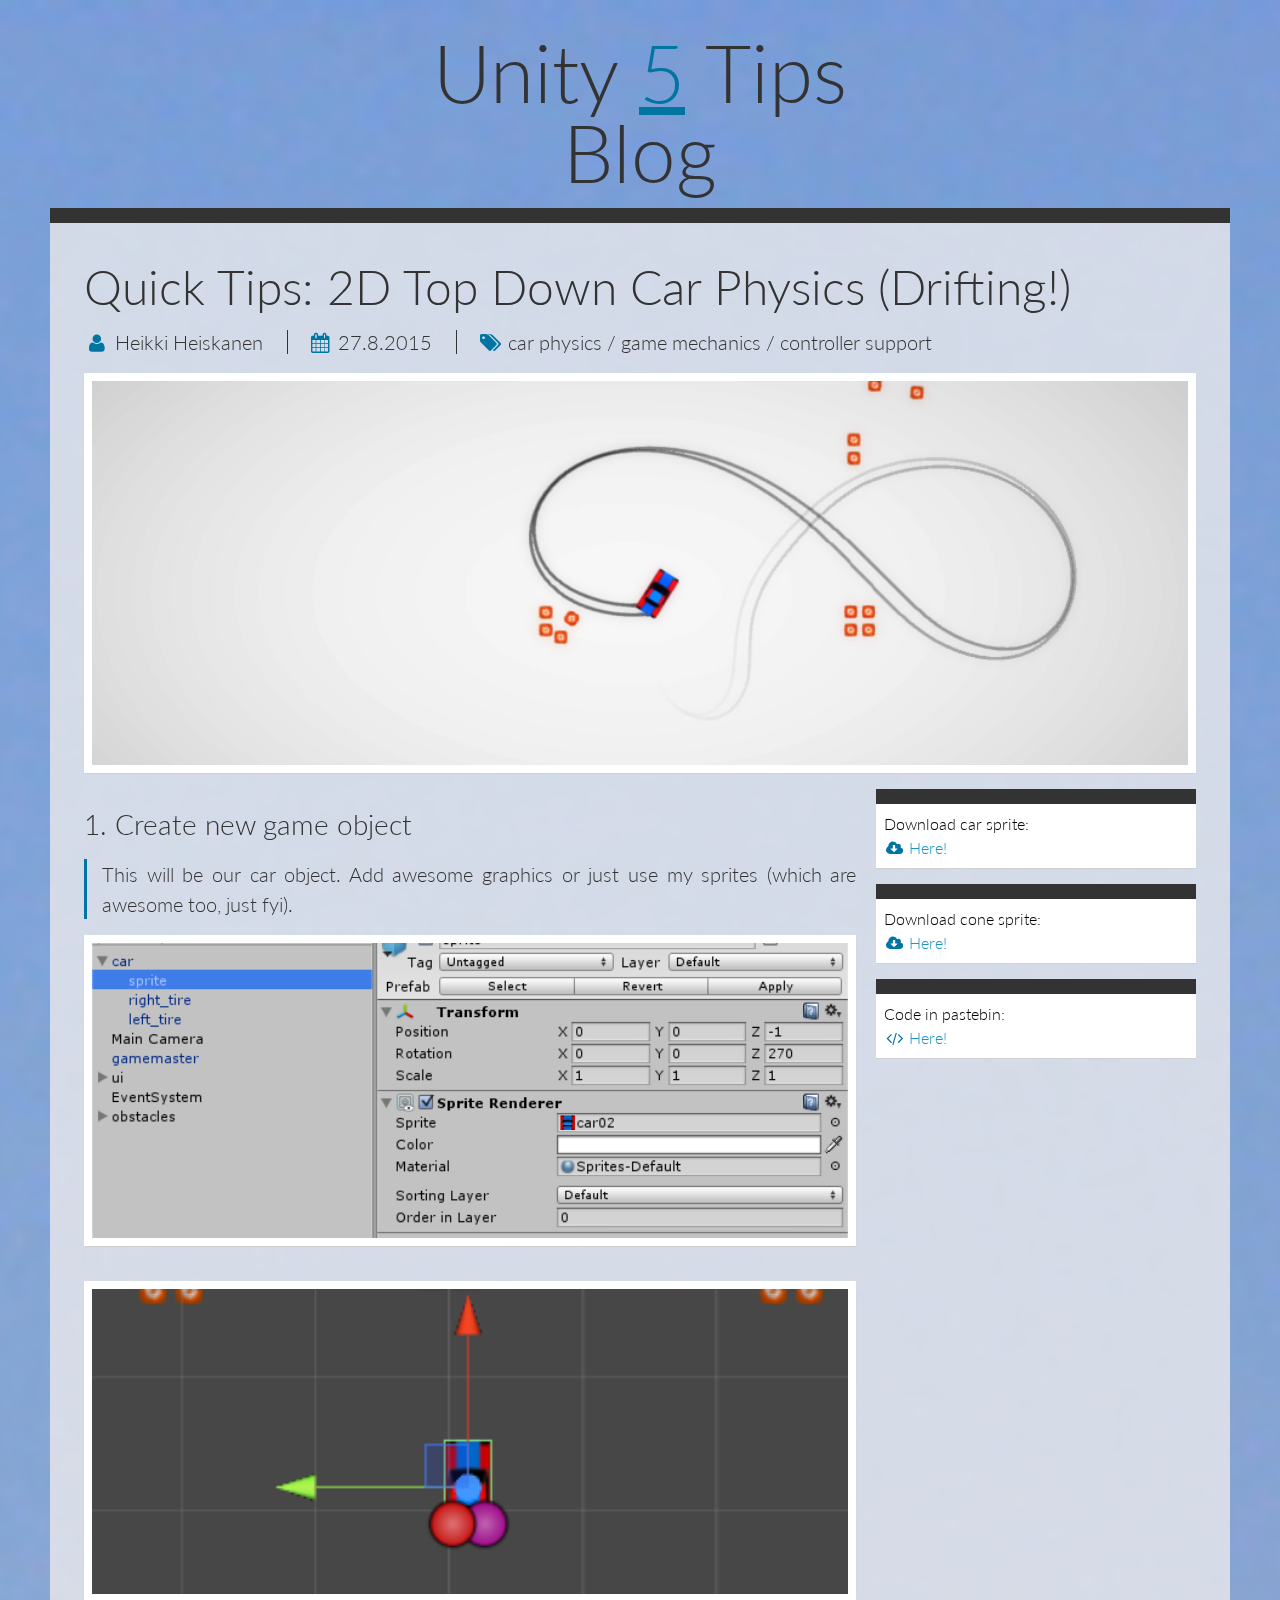
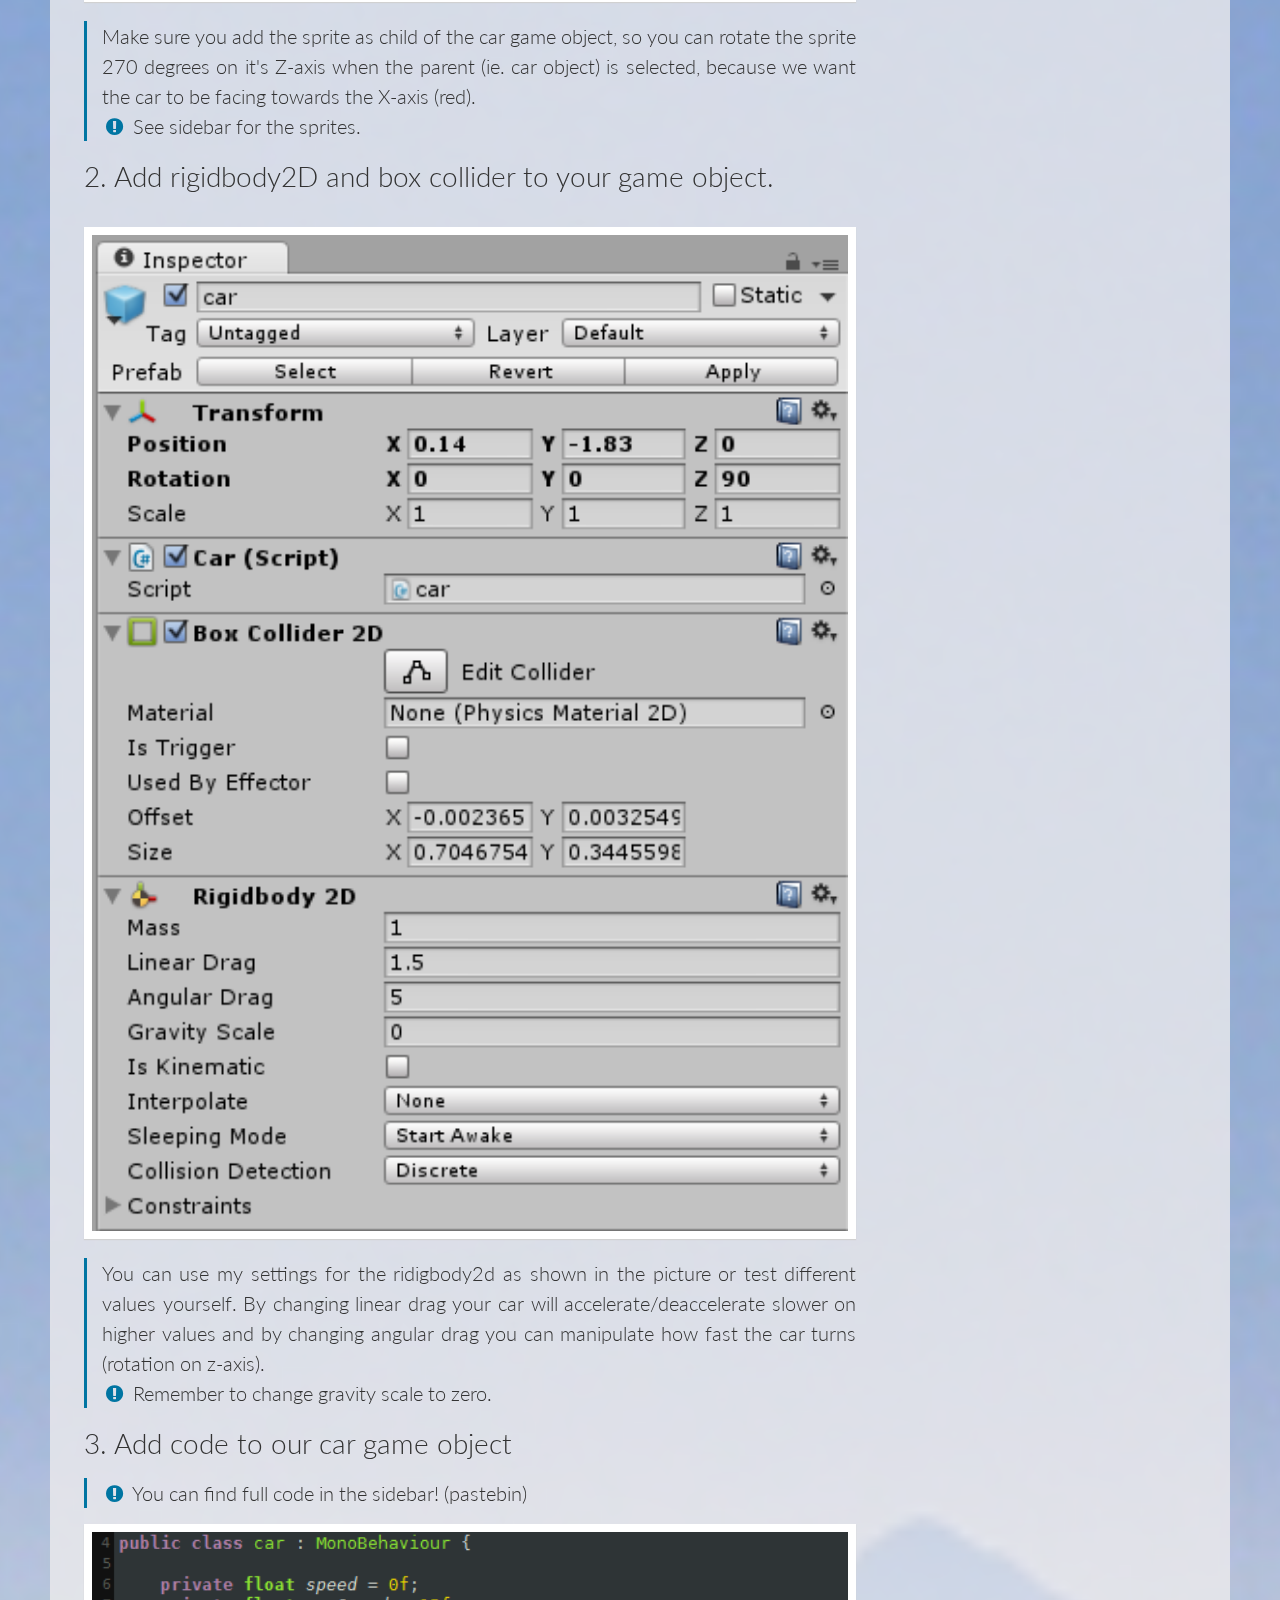
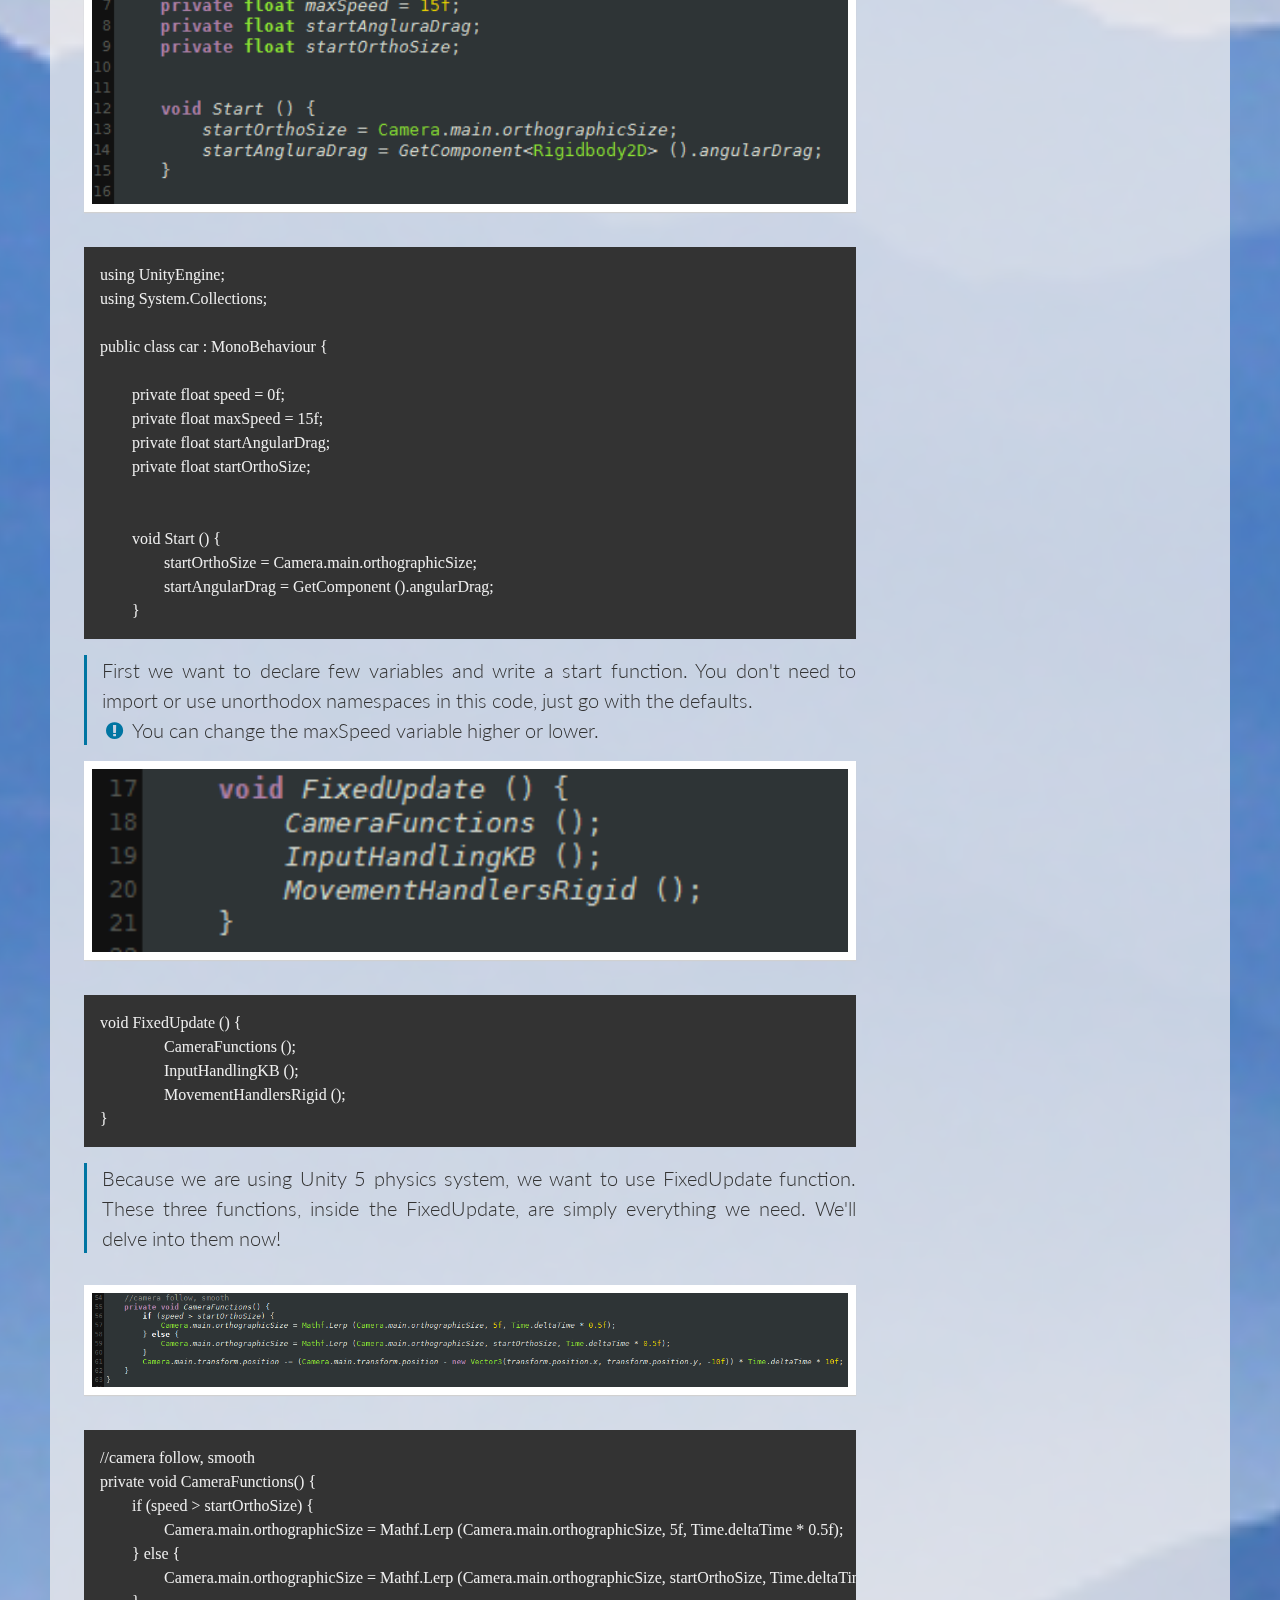
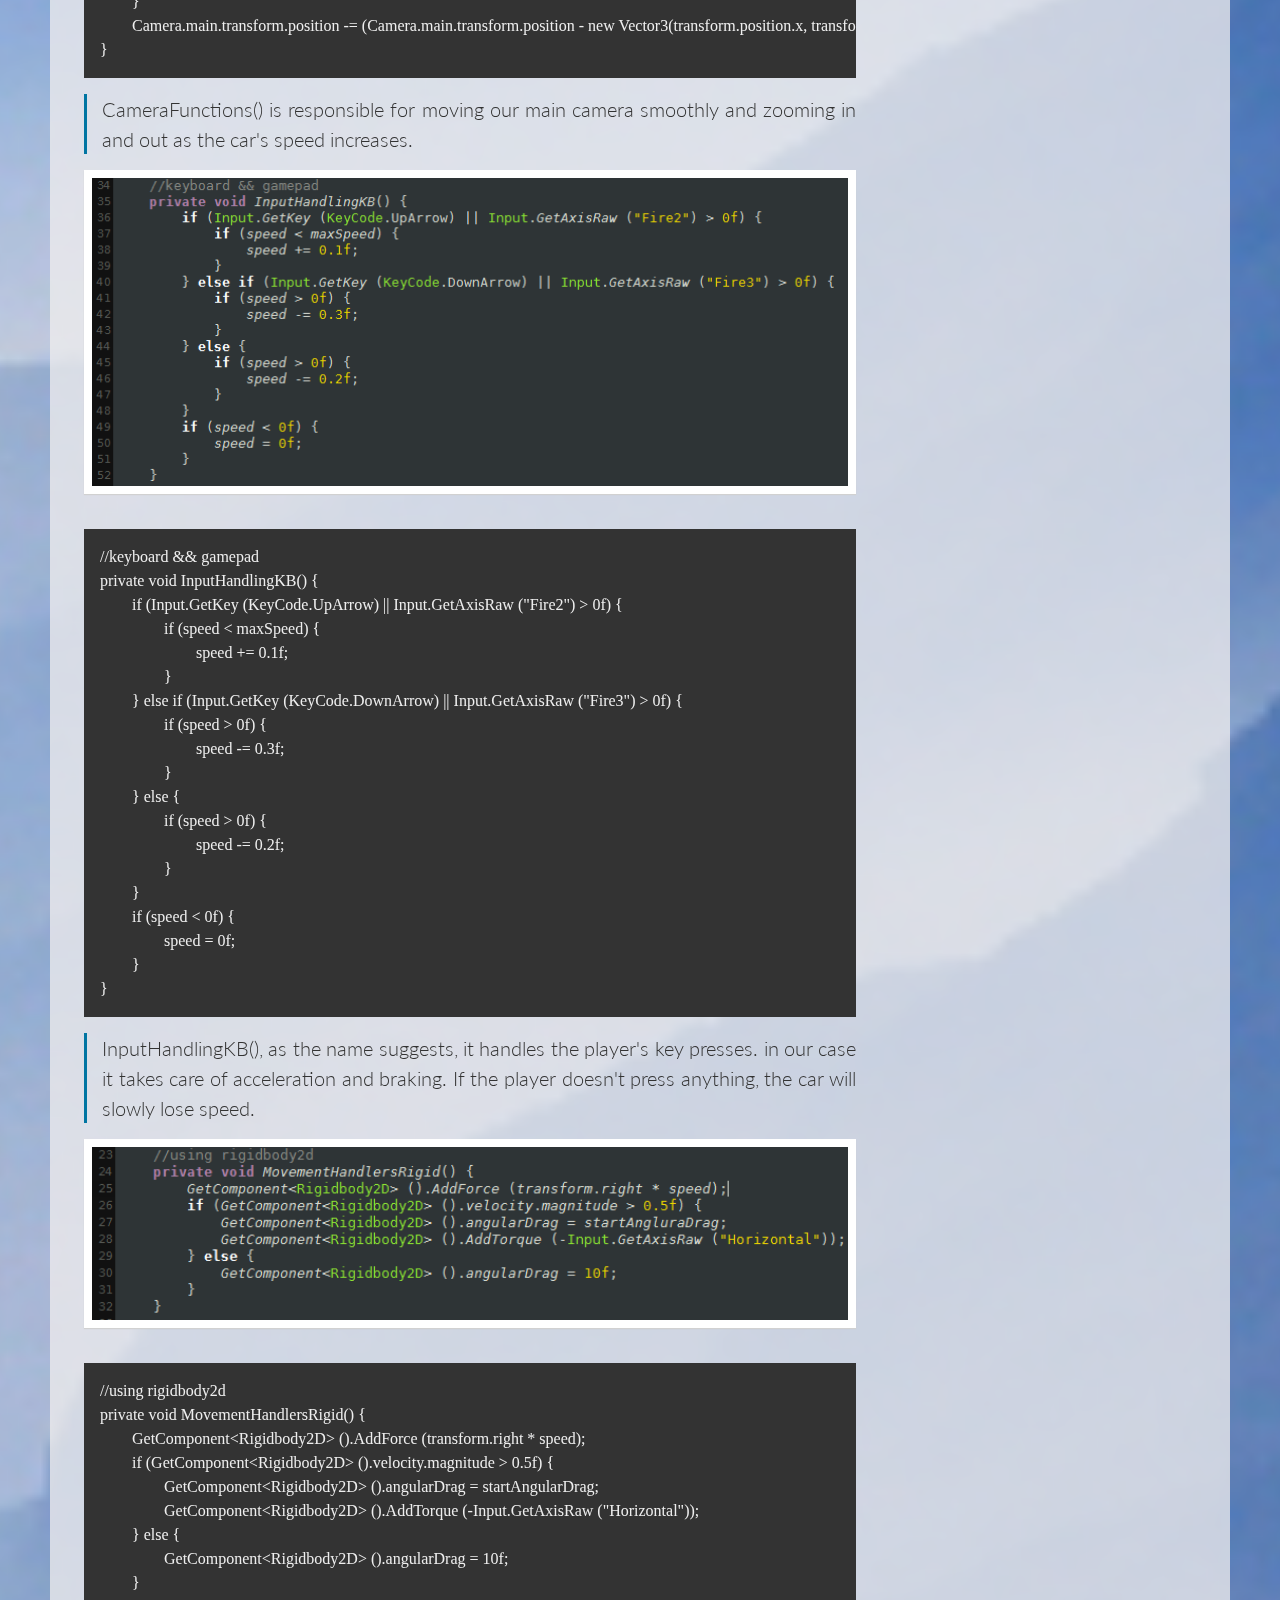
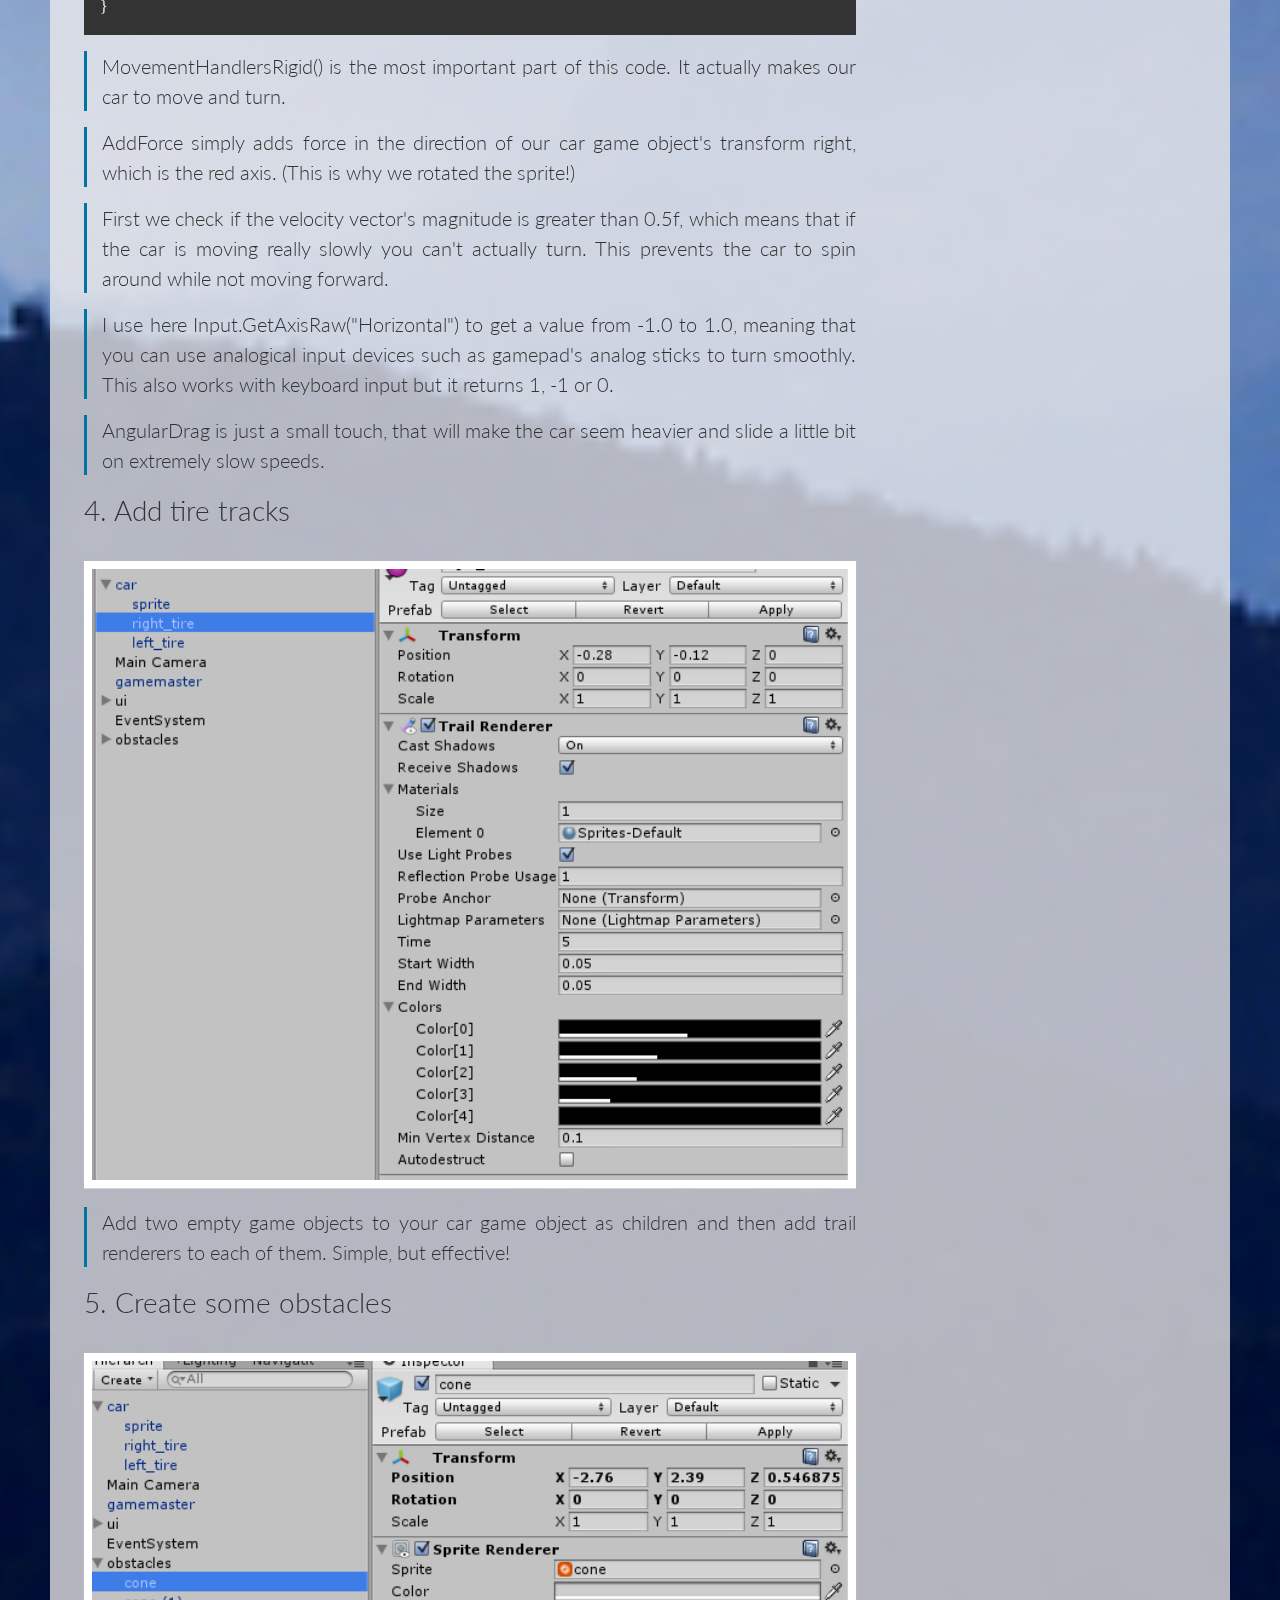
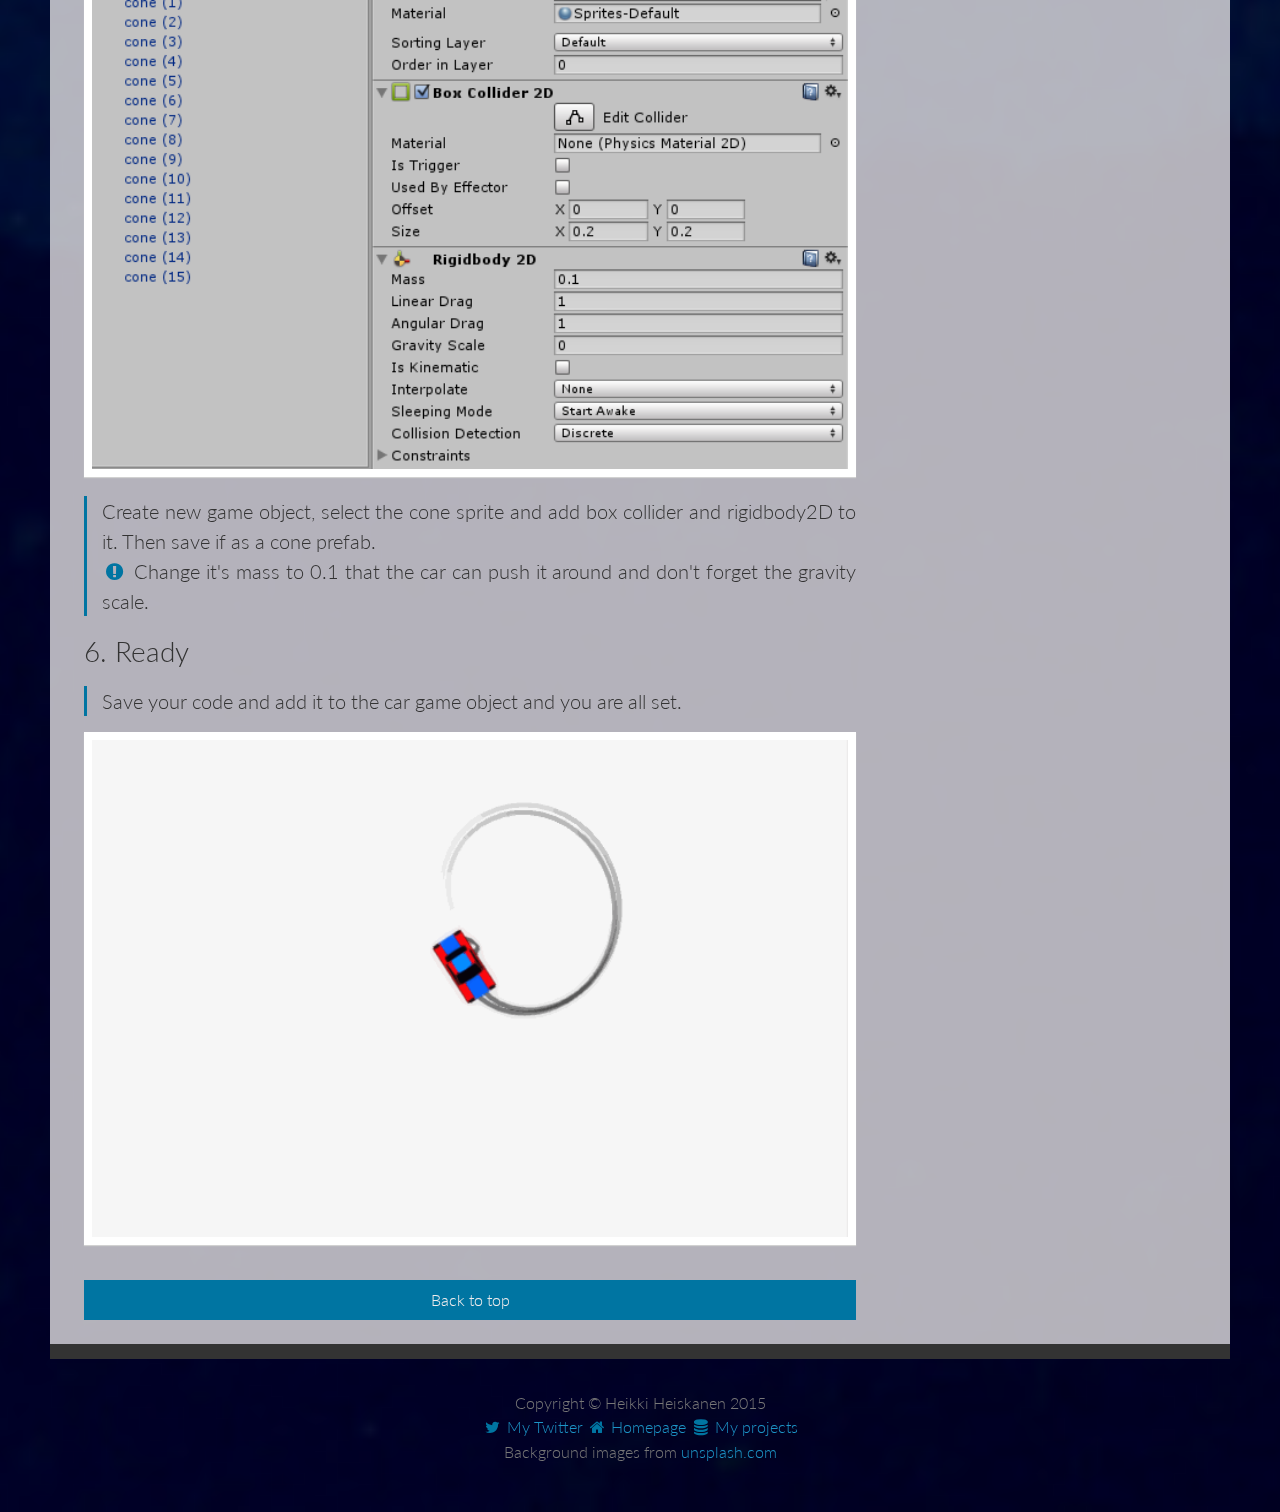
==== commit 79e13641: "dfdf" ====
--- a/2dcardrift.html
+++ b/2dcardrift.html
@@ -33,8 +33,8 @@
 				<div class="grid-100 post_date">
 					<ul>
 						<li><i class="fa fa-user fa-fw"></i> <a href="https://twitter.com/Baserfaz" target="_blank">Heikki Heiskanen</a></li>
-						<li><i class="fa fa-calendar fa-fw"></i> 26.8.2015</li>
-						<li><i class="fa fa-tags fa-fw"></i> car physics / game mechanics</li>
+						<li><i class="fa fa-calendar fa-fw"></i> 27.8.2015</li>
+						<li><i class="fa fa-tags fa-fw"></i> car physics / game mechanics / controller support</li>
 					</ul>
 				</div>
 				<!-- post image -->
@@ -45,8 +45,111 @@
 				<!-- post text -->
 				<div class="grid-70 post_text">
 					<h3>1. Create new game object</h3>
-					<p>This will be our car object. Add awesome graphics or just use my sprites (which are awesome too, just fyi).<br><i class="fa fa-exclamation-circle fa-fw"></i> See sidebar...</p>
-					<h3>2. Ready</h3>
+					<p>This will be our car object. Add awesome graphics or just use my sprites (which are awesome too, just fyi).</p>
+					<img src="images/topdowncar/08.PNG">
+					<img src="images/topdowncar/09.PNG">
+					<p> Make sure you add the sprite as child of the car game object, so you can
+					rotate the sprite 270 degrees on it's Z-axis when the parent (ie. car object) is selected, because we want the car to be facing towards the X-axis (red).<br><i class="fa fa-exclamation-circle fa-fw"></i> See sidebar for the sprites.</p>
+					<h3>2. Add rigidbody2D and box collider to your game object.</h3>
+					<img src="images/topdowncar/02.PNG">
+					<p>You can use my settings for the ridigbody2d as shown in the picture or test different values yourself. By changing linear drag your car will 
+					accelerate/deaccelerate slower on higher values and by changing angular drag you can manipulate how fast the car turns (rotation on z-axis).<br>
+					<i class="fa fa-exclamation-circle fa-fw"></i> Remember to change gravity scale to zero.</p>
+					<h3>3. Add code to our car game object</h3>
+					<p><i class="fa fa-exclamation-circle fa-fw"></i> You can find full code in the sidebar! (pastebin)</p>
+					<img src="images/topdowncar/03.PNG">
+					<pre>
+using UnityEngine;
+using System.Collections;
+
+public class car : MonoBehaviour {
+
+	private float speed = 0f;
+	private float maxSpeed = 15f;
+	private float startAngularDrag;
+	private float startOrthoSize;
+
+
+	void Start () {
+		startOrthoSize = Camera.main.orthographicSize;
+		startAngularDrag = GetComponent<Rigidbody2D> ().angularDrag;
+	}</pre>
+					<p>First we want to declare few variables and write a start function. You don't need to import or use unorthodox namespaces in this code, just go with the defaults.<br>
+					<i class="fa fa-exclamation-circle fa-fw"></i> You can change the maxSpeed variable higher or lower.</p>
+					<img src="images/topdowncar/04.PNG">
+					<pre>
+void FixedUpdate () {
+		CameraFunctions ();
+		InputHandlingKB ();
+		MovementHandlersRigid ();
+}</pre>
+					<p>Because we are using Unity 5 physics system, we want to use FixedUpdate function. These three functions, inside the FixedUpdate, are simply everything we need. We'll delve into them now!</p><br>
+					<img src="images/topdowncar/07.PNG">
+					<pre>
+//camera follow, smooth
+private void CameraFunctions() {
+	if (speed > startOrthoSize) {
+		Camera.main.orthographicSize = Mathf.Lerp (Camera.main.orthographicSize, 5f, Time.deltaTime * 0.5f);
+	} else {
+		Camera.main.orthographicSize = Mathf.Lerp (Camera.main.orthographicSize, startOrthoSize, Time.deltaTime * 0.5f);
+	}
+	Camera.main.transform.position -= (Camera.main.transform.position - new Vector3(transform.position.x, transform.position.y, -10f)) * Time.deltaTime * 10f;
+}</pre>
+					<p>CameraFunctions() is responsible for moving our main camera smoothly and zooming in and out as the car's speed increases.</p>
+					
+					<img src="images/topdowncar/06.PNG">
+					<pre>
+//keyboard &amp;&amp; gamepad
+private void InputHandlingKB() {
+	if (Input.GetKey (KeyCode.UpArrow) || Input.GetAxisRaw ("Fire2") > 0f) {
+		if (speed &lt; maxSpeed) {
+			speed += 0.1f;
+		}
+	} else if (Input.GetKey (KeyCode.DownArrow) || Input.GetAxisRaw ("Fire3") > 0f) {
+		if (speed &gt; 0f) {
+			speed -= 0.3f;
+		}
+	} else {
+		if (speed &gt; 0f) {
+			speed -= 0.2f;
+		}
+	}
+	if (speed &lt; 0f) {
+		speed = 0f;
+	}
+}</pre>
+					<p>InputHandlingKB(), as the name suggests, it handles the player's key presses. in our case it takes care of acceleration and braking. If the player doesn't press anything, the car will slowly lose speed.</p>
+					
+					<img src="images/topdowncar/05.PNG">
+					<pre>
+//using rigidbody2d
+private void MovementHandlersRigid() {
+	GetComponent&lt;Rigidbody2D&gt; ().AddForce (transform.right * speed);
+	if (GetComponent&lt;Rigidbody2D&gt; ().velocity.magnitude &gt; 0.5f) {
+		GetComponent&lt;Rigidbody2D&gt; ().angularDrag = startAngularDrag;
+		GetComponent&lt;Rigidbody2D&gt; ().AddTorque (-Input.GetAxisRaw ("Horizontal"));
+	} else {
+		GetComponent&lt;Rigidbody2D&gt; ().angularDrag = 10f;
+	}
+}</pre>
+					<p>MovementHandlersRigid() is the most important part of this code. It actually makes our car to move and turn.</p><br>
+					<p>AddForce simply adds force in the direction of our car game object's transform right, which is the red axis. (This is why we rotated the sprite!)</p><br>
+					<p>First we check if the velocity vector's magnitude is greater than 0.5f, which means that if the car is moving really slowly you can't actually turn. This prevents the car to spin around while not moving forward.</p><br>
+					<p> I use here Input.GetAxisRaw("Horizontal") to get a value from -1.0 to 1.0, meaning that you can use analogical input devices such as gamepad's analog sticks to turn smoothly. 
+					This also works with keyboard input but it returns 1, -1 or 0. </p><br>
+					<p>AngularDrag is just a small touch, that will make the car seem heavier and slide a little bit on extremely slow speeds.</p>
+					
+					<h3>4. Add tire tracks</h3>
+					<img src="images/topdowncar/10.PNG">
+					<p>Add two empty game objects to your car game object as children and then add trail renderers to each of them. Simple, but effective!</p>
+					
+					<h3>5. Create some obstacles</h3>
+					<img src="images/topdowncar/11.PNG">
+					<p>Create new game object, select the cone sprite and add box collider and rigidbody2D to it. Then save if as a cone prefab.<br>
+					<i class="fa fa-exclamation-circle fa-fw"></i> Change it's mass to 0.1 that the car can push it around and don't forget the gravity scale.</p>
+					
+					<h3>6. Ready</h3>
+					<p>Save your code and add it to the car game object and you are all set.</p>
 					<img src="images/topdowncar/awesome.gif">
 				</div>
 				
@@ -59,6 +162,10 @@
 					<p>Download cone sprite:<br>
 					<a href="images/topdowncar/c2.png" target="_blank"><i class="fa fa-cloud-download fa-fw"></i> Here!</a></p>
 				</div>
+				<div class="grid-30 sidebar">
+					<p>Code in pastebin:<br>
+					<a href="http://pastebin.com/PF6T9Tqq" target="_blank"><i class="fa fa-code fa-fw"></i> Here!</a></p>
+				</div>
 				
 				<!-- misc -->
 				<div class="grid-70 misc">
@@ -70,10 +177,11 @@
 			<div class="grid-100 footer">
 				<p>Copyright &copy; Heikki Heiskanen 2015</p>
 				<ul>
-					<li><a href="https://twitter.com/Baserfaz" target="_blank"><i class="fa fa-twitter"></i> My Twitter</a></li>
-					<li><a href="http://t.co/0btbKLhgQF" target="_blank"><i class="fa fa-home"></i> Homepage</a></li>
+					<li><a href="https://twitter.com/Baserfaz" target="_blank"><i class="fa fa-twitter fa-fw"></i> My Twitter</a></li>
+					<li><a href="http://t.co/0btbKLhgQF" target="_blank"><i class="fa fa-home fa-fw"></i> Homepage</a></li>
+					<li><a href="http://baserfaz.github.io/Projects/" target="_blank"><i class="fa fa-database fa-fw"></i> My projects</a></li>
 				</ul>
-				<p><a href="https://unsplash.com/" target="_blank">Background images from unsplash.com</a></p>
+				<p>Background images from <a href="https://unsplash.com/" target="_blank">unsplash.com</a></p>
 			</div>
 		
 		</div>
--- a/css/stylesheet.css
+++ b/css/stylesheet.css
@@ -53,6 +53,10 @@
 	font-weight: 300;
 }
 
+a {
+	color: rgb(28, 148, 198) !important;
+}
+
 pre {
 	font-family: 'Inconsolata', ;
 }
@@ -102,7 +106,7 @@
 
 .banner h1 a {
 	font-size: 5em;
-	color: #333;
+	color: #333 !important;
 }
 
 .banner h1 a:hover {
@@ -112,21 +116,15 @@
 .main_content {
 	border-top: 15px solid #333;
 	border-bottom: 15px solid #333;
-	/* background-color: #F0EDEE; */
 	background-color: rgba(240, 237, 238, .75); 
 	padding: 1.5em !important;
 }
 
 .post_display {
-	/* background-color: #f9f9f9; */
 	background-color: #F5F1ED;
 	margin-bottom: 1em;
 	padding: 1em !important;
 
-	/* border-radius: 2px;
-	-webkit-border-radius: 2px;
-	-moz-border-radius: 2px; */
-	
 	box-shadow: 0px 1px 1px #ccc;
 	-webkit-box-shadow: 0px 1px 1px #ccc;
 	-moz-box-shadow: 0px 1px 1px #ccc;
@@ -162,7 +160,7 @@
 .post_header a{
 	text-align: left;
 	font-size: 1em;
-	color: #333;
+	color: #333 !important;
 	display: inline;
 }
 
@@ -186,7 +184,7 @@
 }
 
 .post_date a {
-	color: #333;
+	color: #333 !important;
 }
 
 .post_date a:hover {
@@ -286,11 +284,10 @@
 	line-height: 1.5;
 	font-size: 1em;
 	text-decoration: none;
-	color: #F0EDEE;
+	color: #F0EDEE !important;
 }
 
 .misc_index a:hover {
-	/* box-shadow: 3px 3px 0 #ccc; */
 	opacity: 0.95;
 }
 
@@ -303,11 +300,10 @@
 	line-height: 1.5;
 	font-size: 1em;
 	text-decoration: none;
-	color: #F0EDEE;
+	color: #F0EDEE !important;
 }
 
 .misc a:hover {
-    /* box-shadow: 3px 3px 0 #ccc; */
 	opacity: 0.95;
 }
 
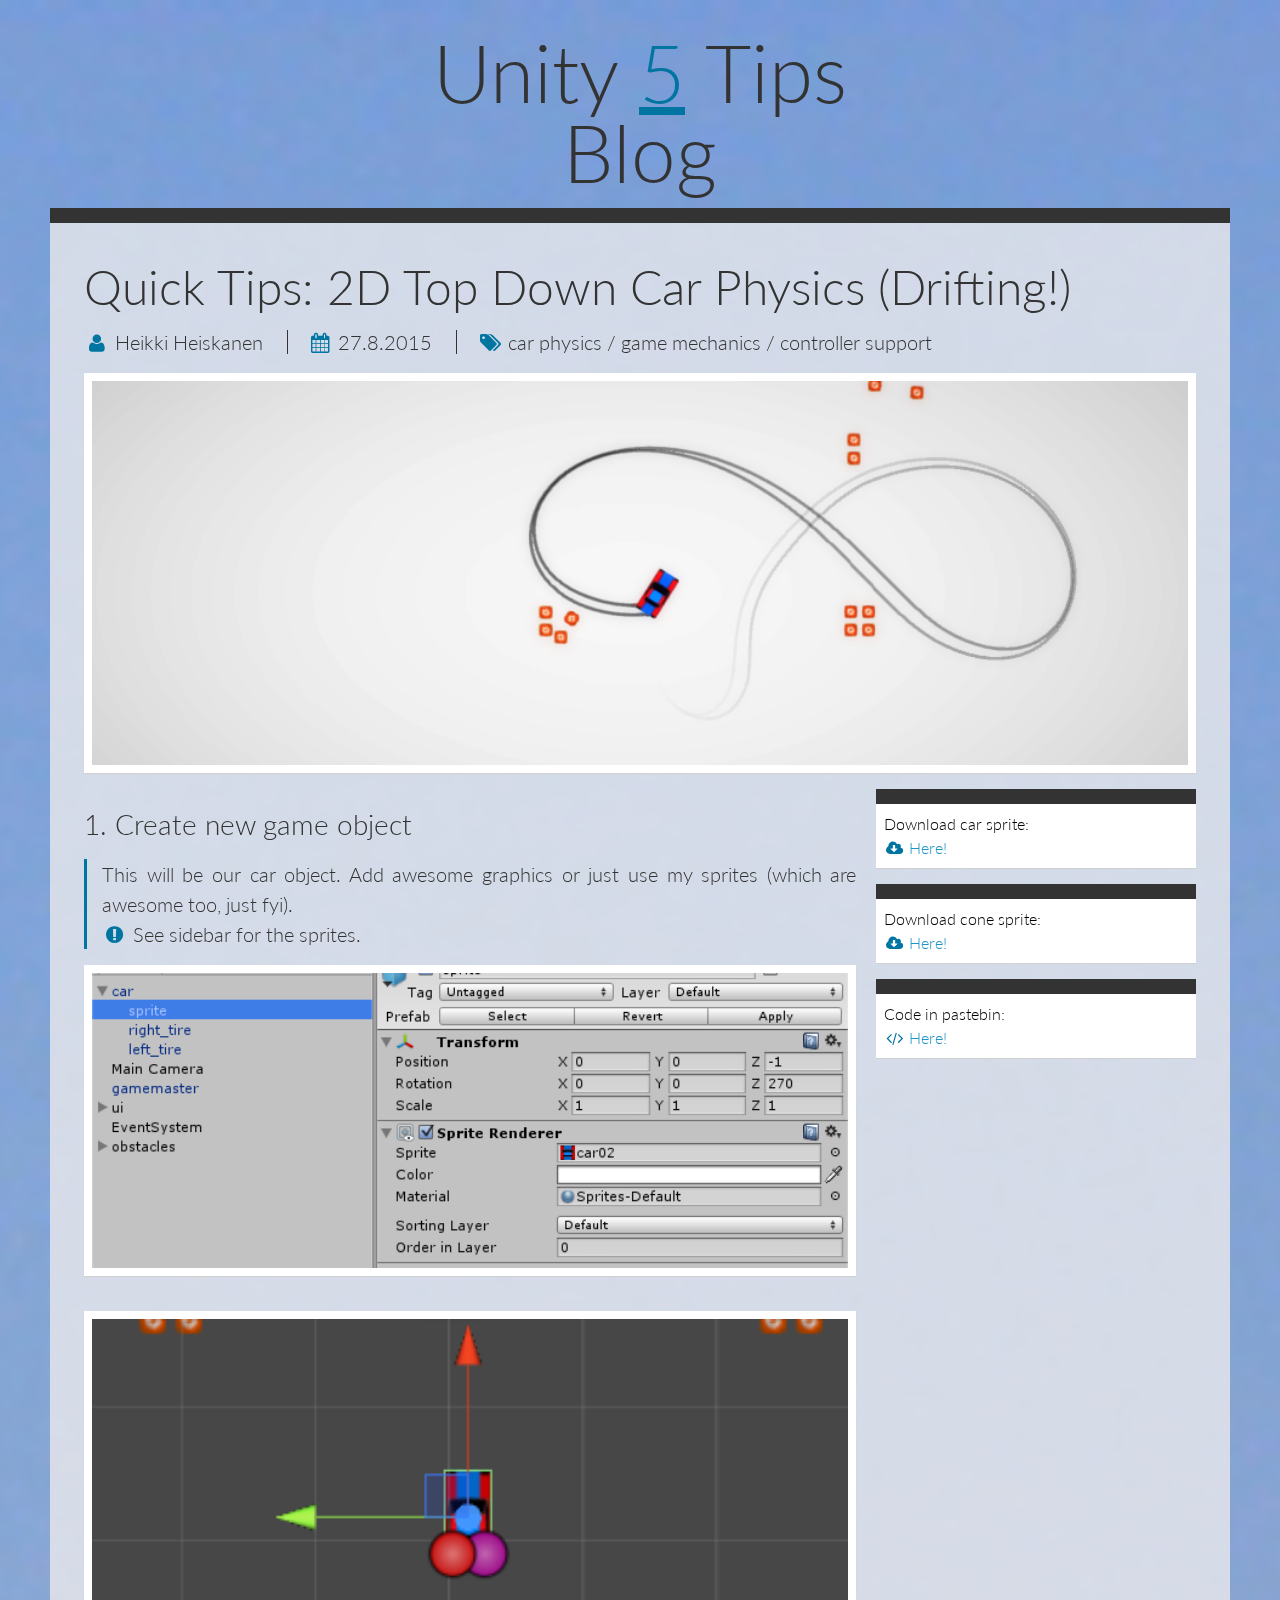
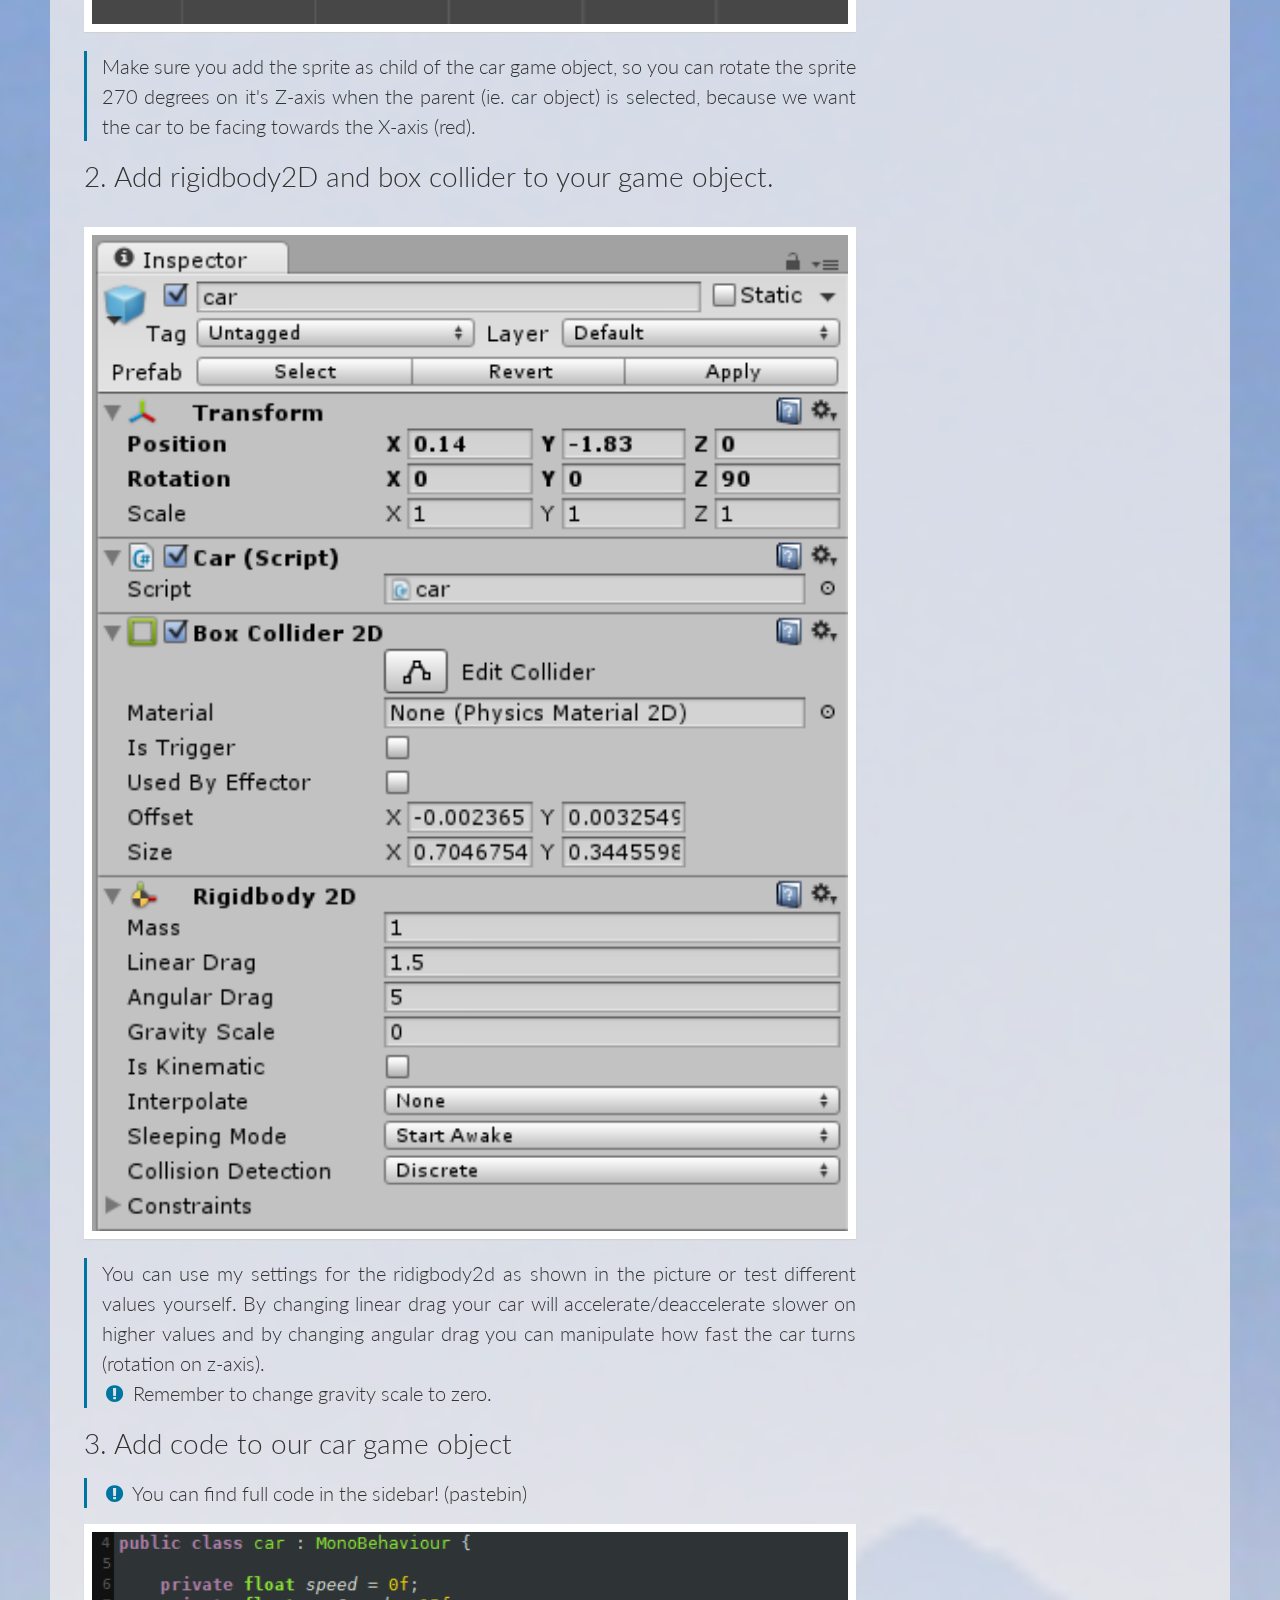
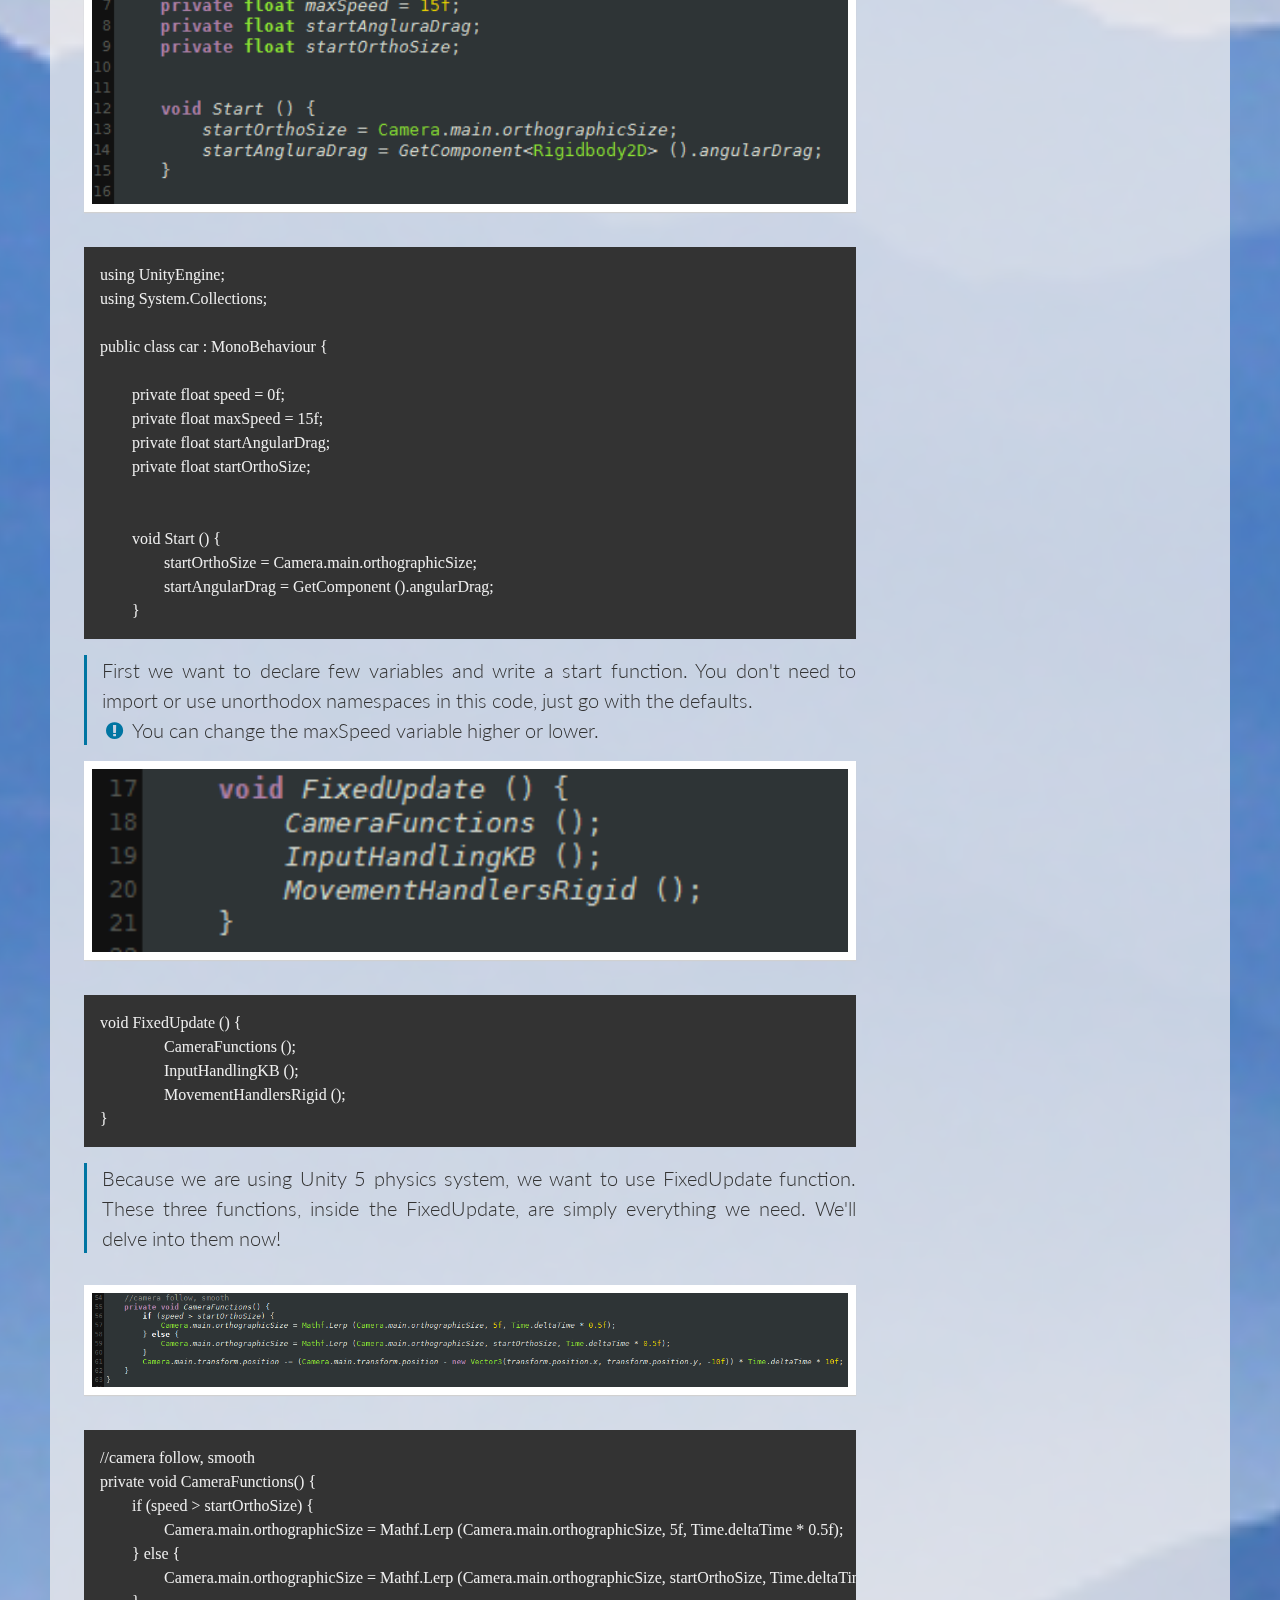
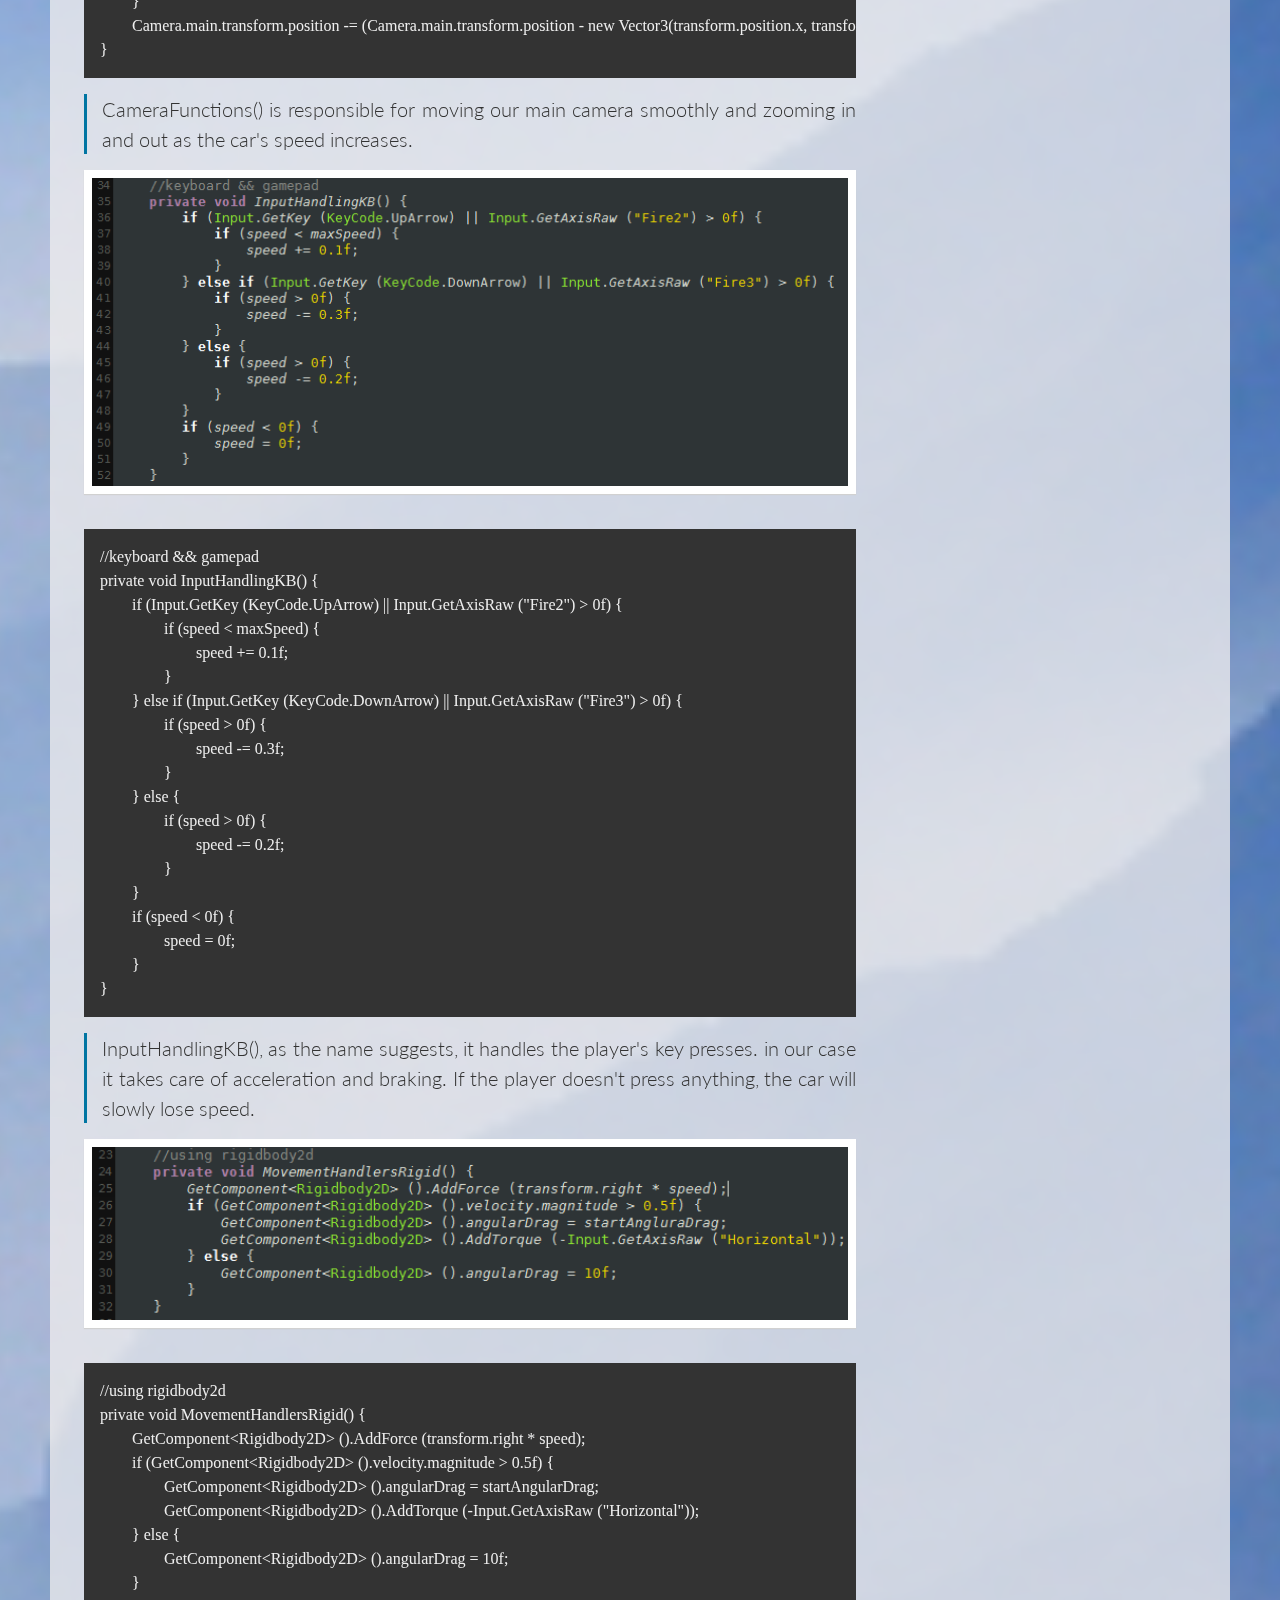
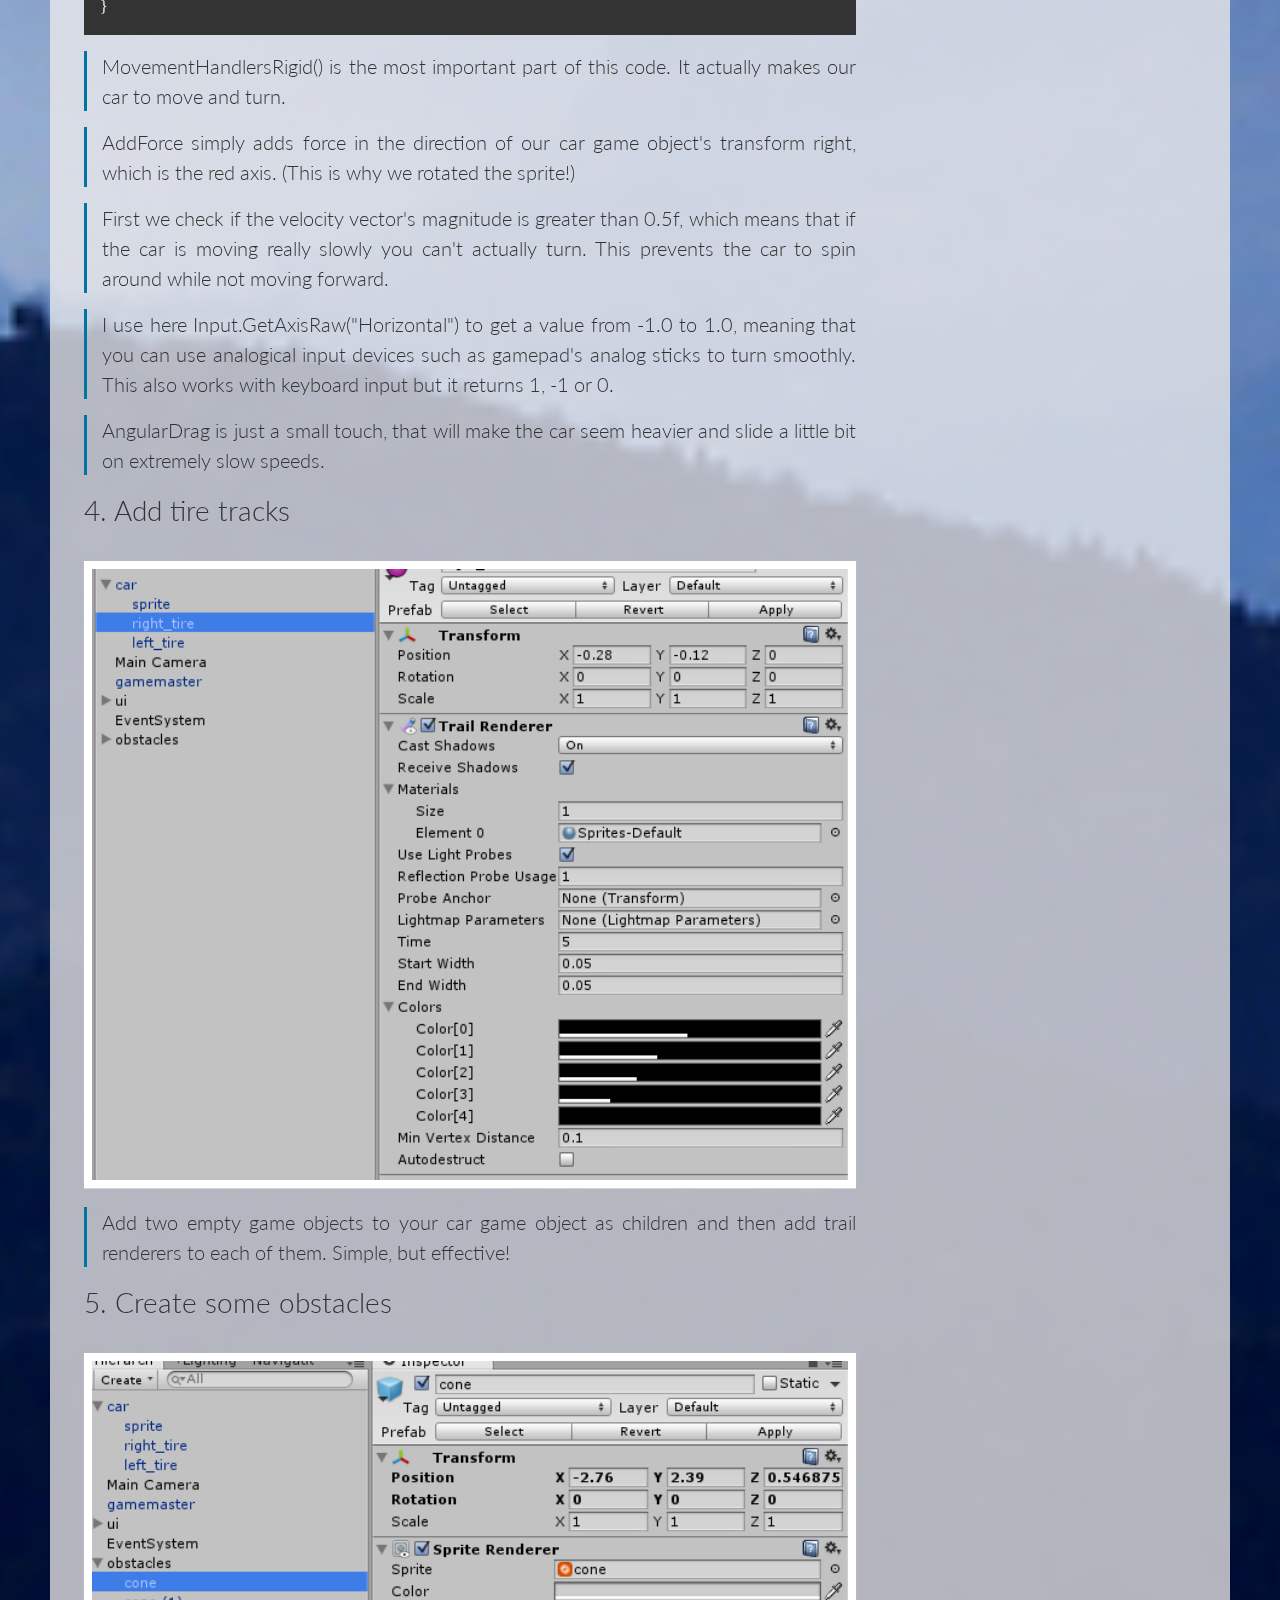
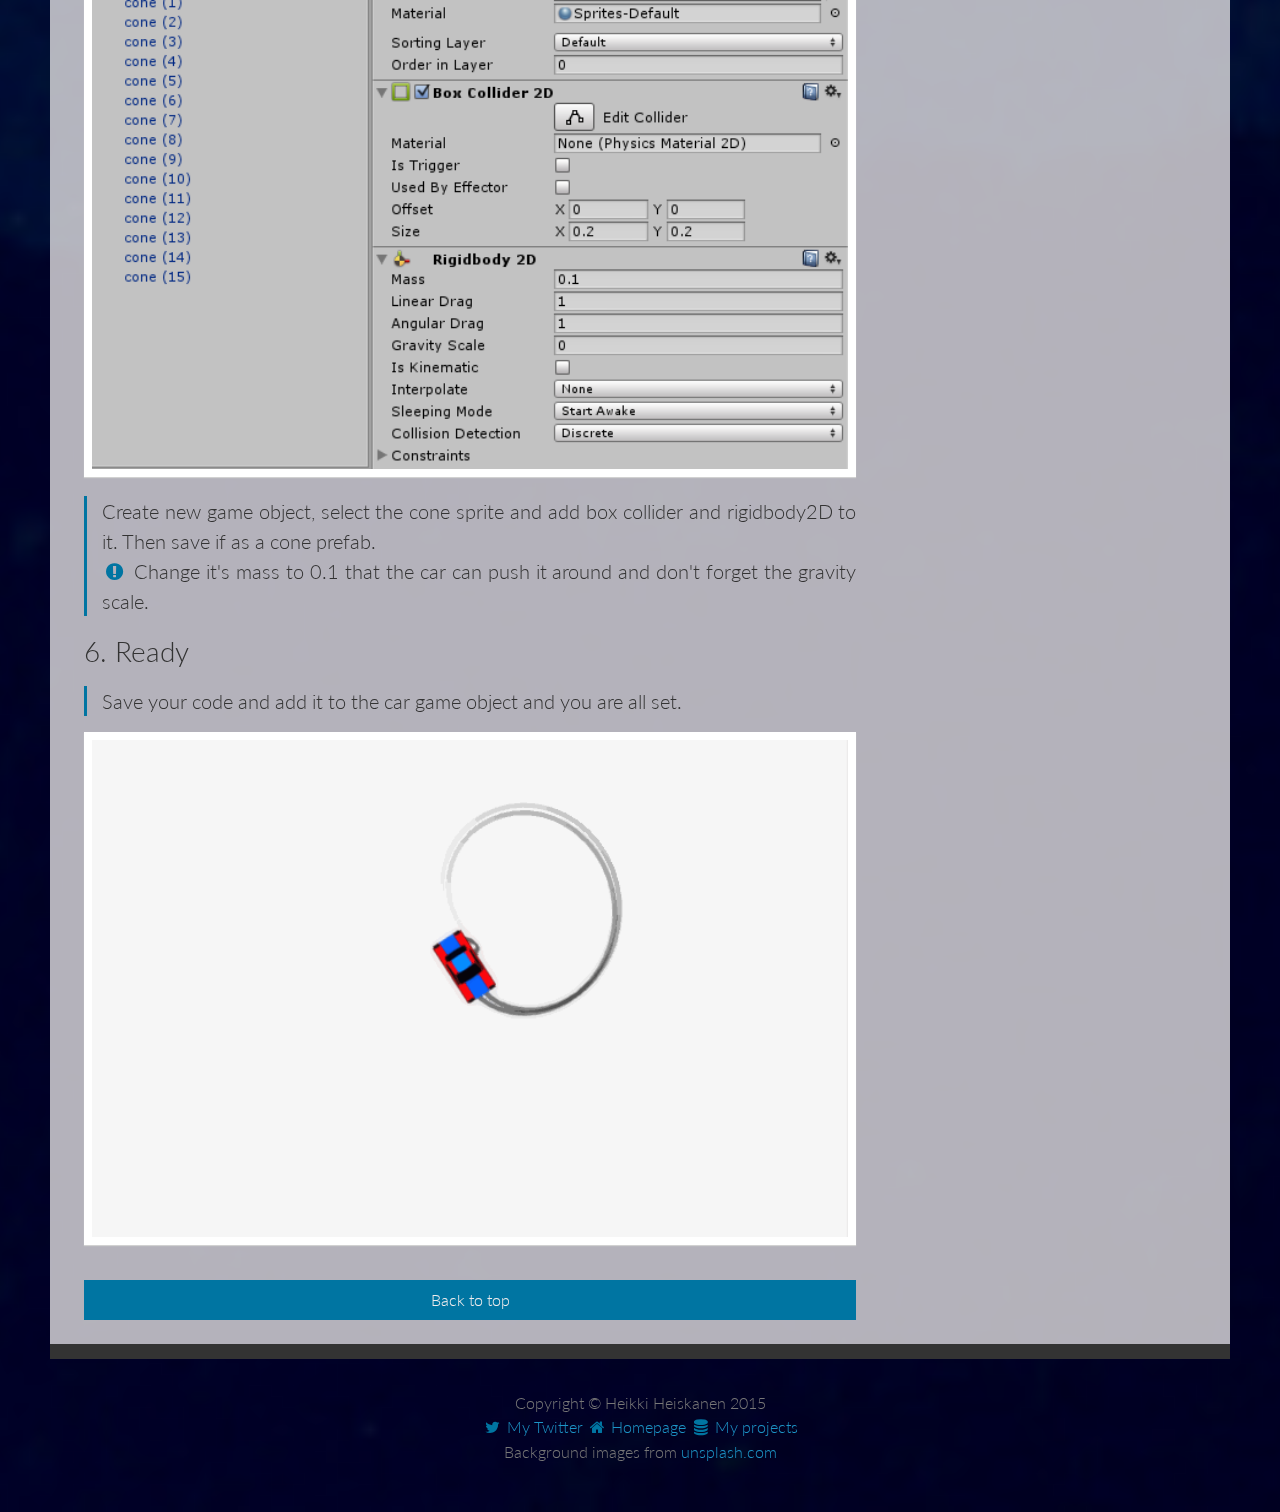
==== commit 1d5e1ca5: "df" ====
--- a/2dcardrift.html
+++ b/2dcardrift.html
@@ -45,11 +45,12 @@
 				<!-- post text -->
 				<div class="grid-70 post_text">
 					<h3>1. Create new game object</h3>
-					<p>This will be our car object. Add awesome graphics or just use my sprites (which are awesome too, just fyi).</p>
+					<p>This will be our car object. Add awesome graphics or just use my sprites (which are awesome too, just fyi).<br>
+					<i class="fa fa-exclamation-circle fa-fw"></i> See sidebar for the sprites.</p>
 					<img src="images/topdowncar/08.PNG">
 					<img src="images/topdowncar/09.PNG">
 					<p> Make sure you add the sprite as child of the car game object, so you can
-					rotate the sprite 270 degrees on it's Z-axis when the parent (ie. car object) is selected, because we want the car to be facing towards the X-axis (red).<br><i class="fa fa-exclamation-circle fa-fw"></i> See sidebar for the sprites.</p>
+					rotate the sprite 270 degrees on it's Z-axis when the parent (ie. car object) is selected, because we want the car to be facing towards the X-axis (red).<br></p>
 					<h3>2. Add rigidbody2D and box collider to your game object.</h3>
 					<img src="images/topdowncar/02.PNG">
 					<p>You can use my settings for the ridigbody2d as shown in the picture or test different values yourself. By changing linear drag your car will 
